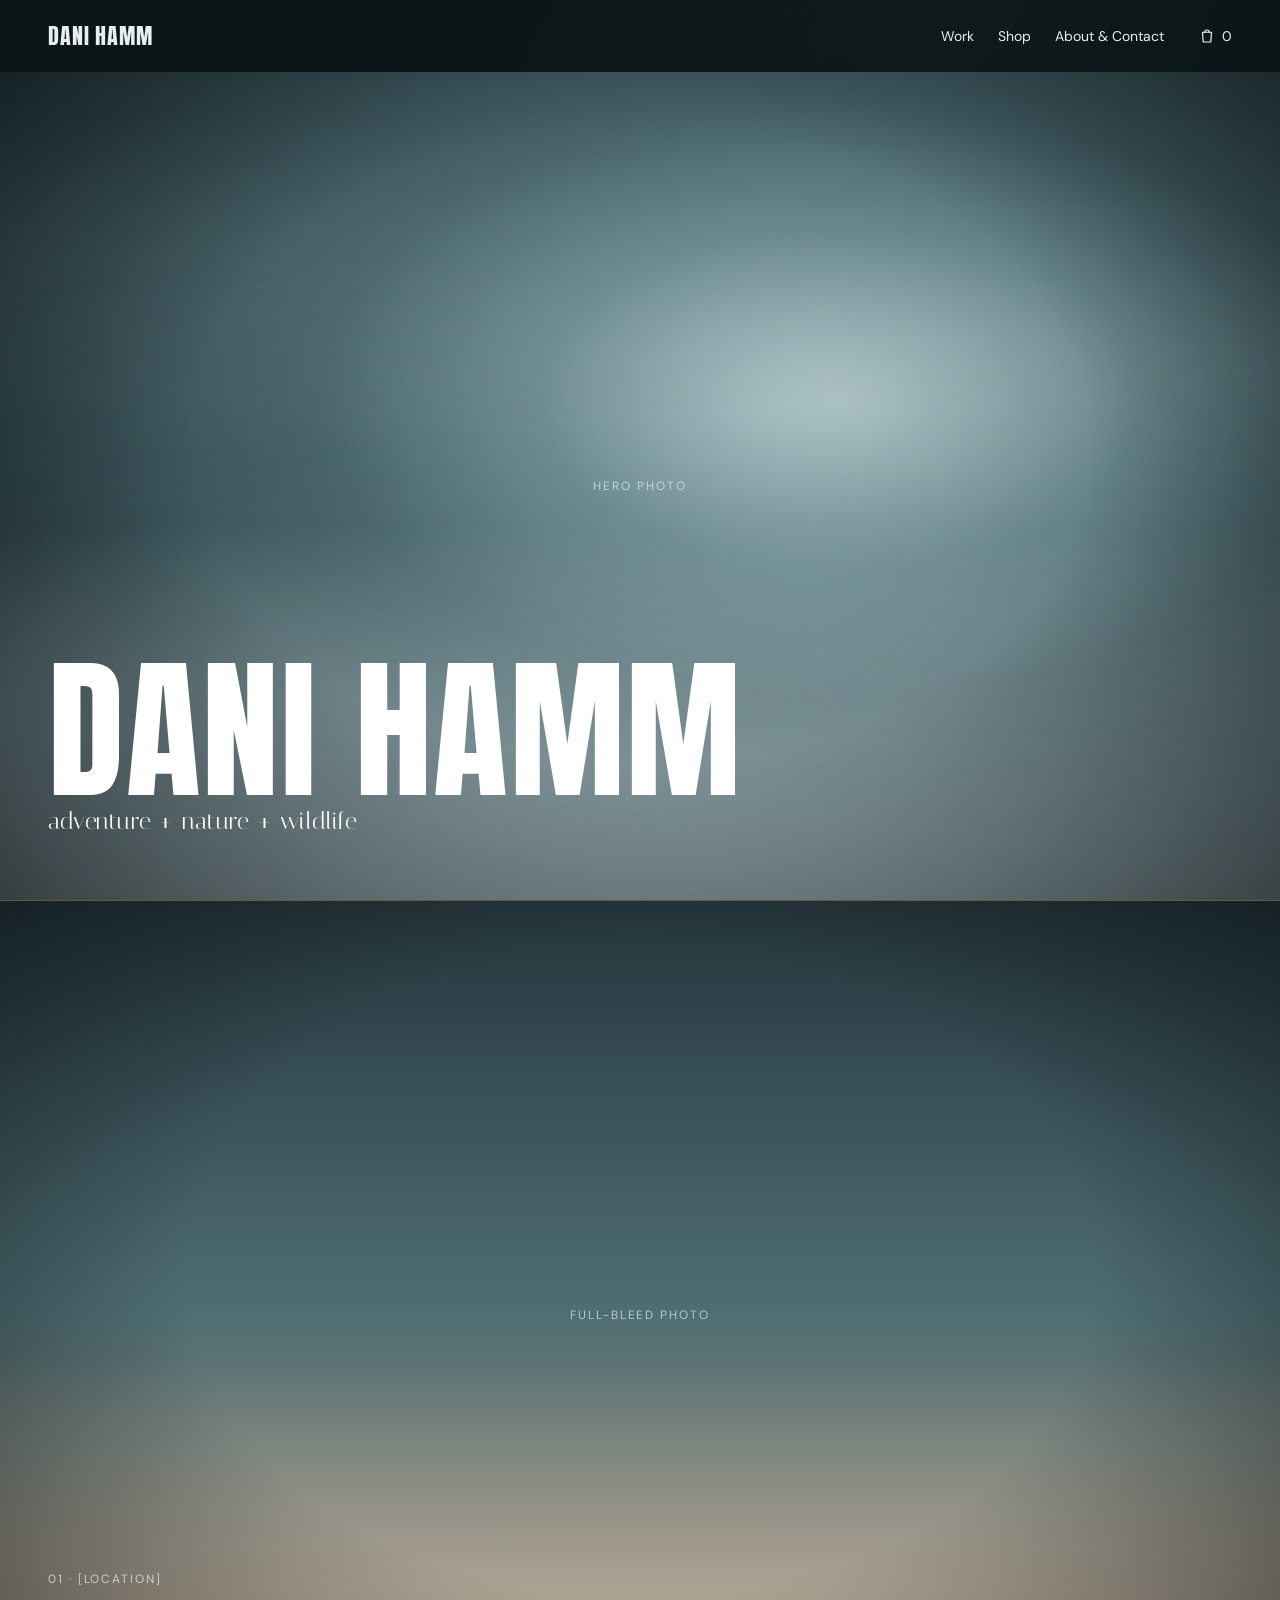
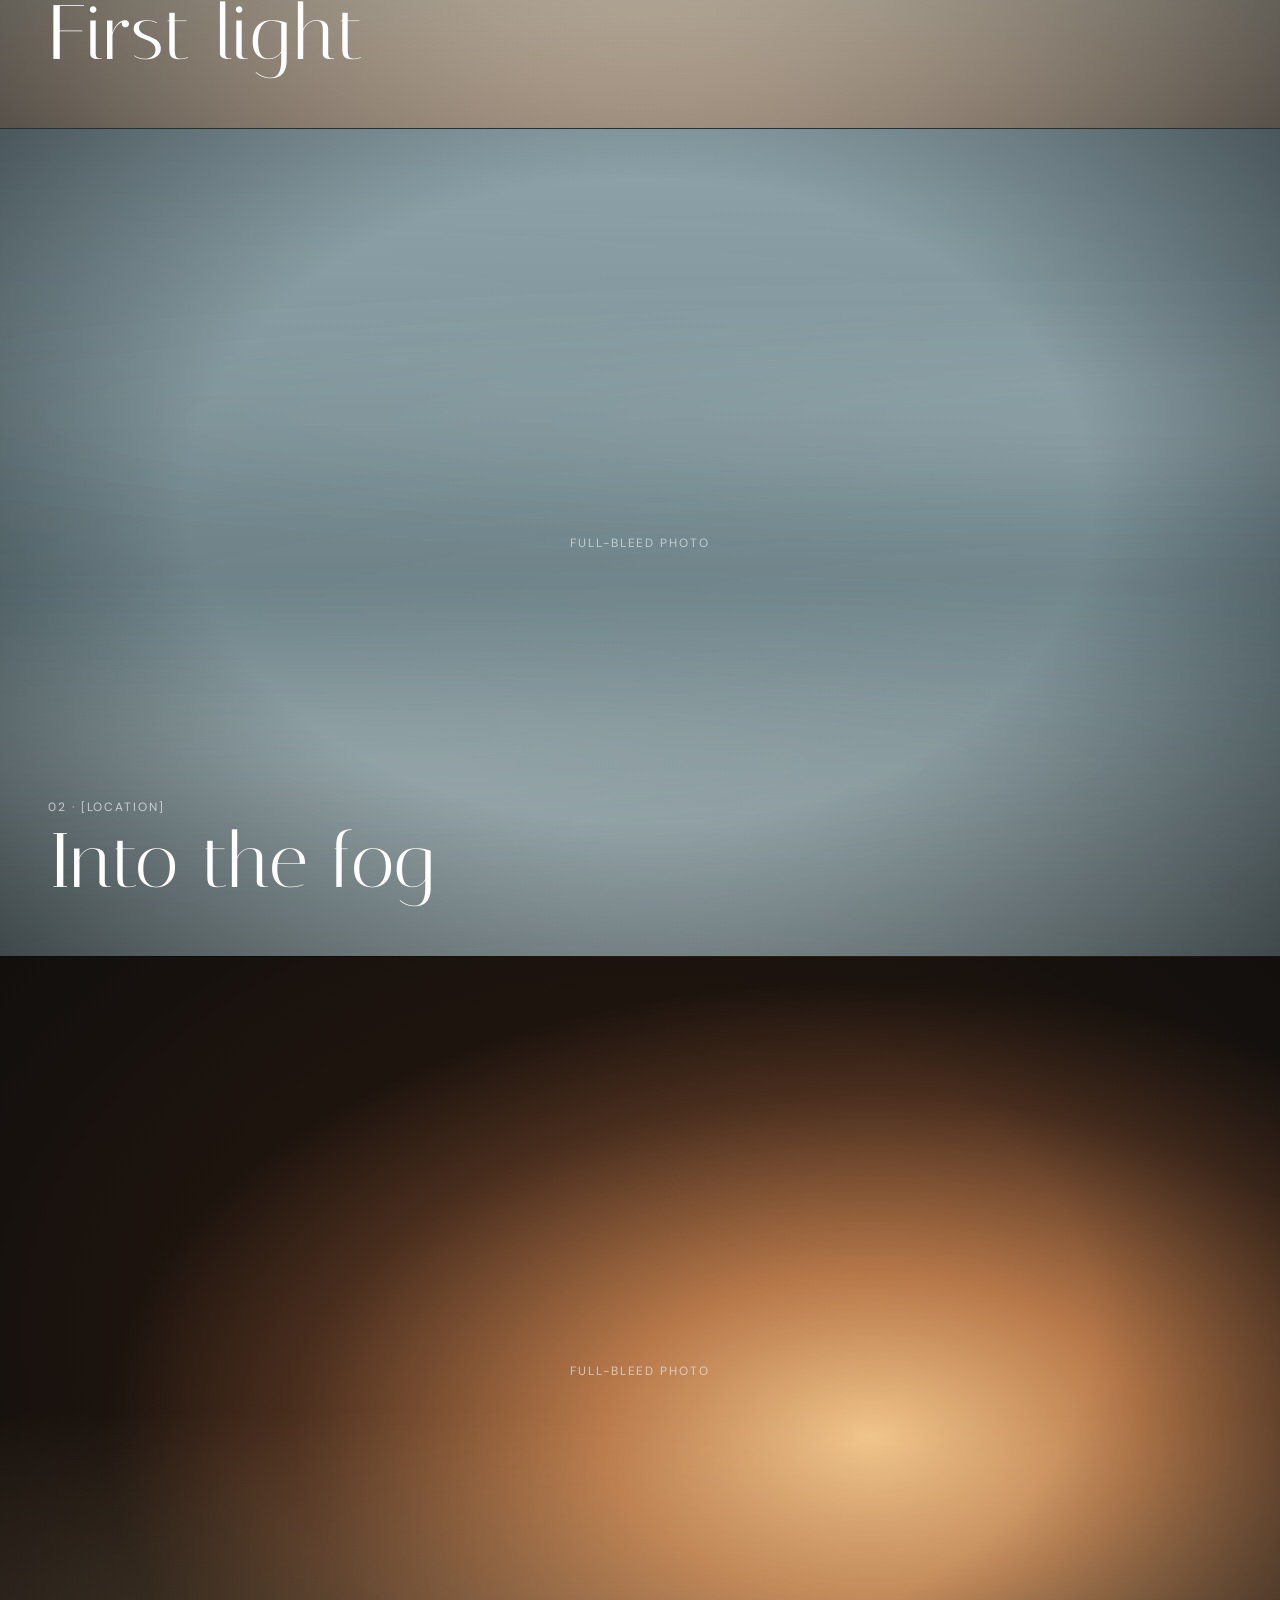
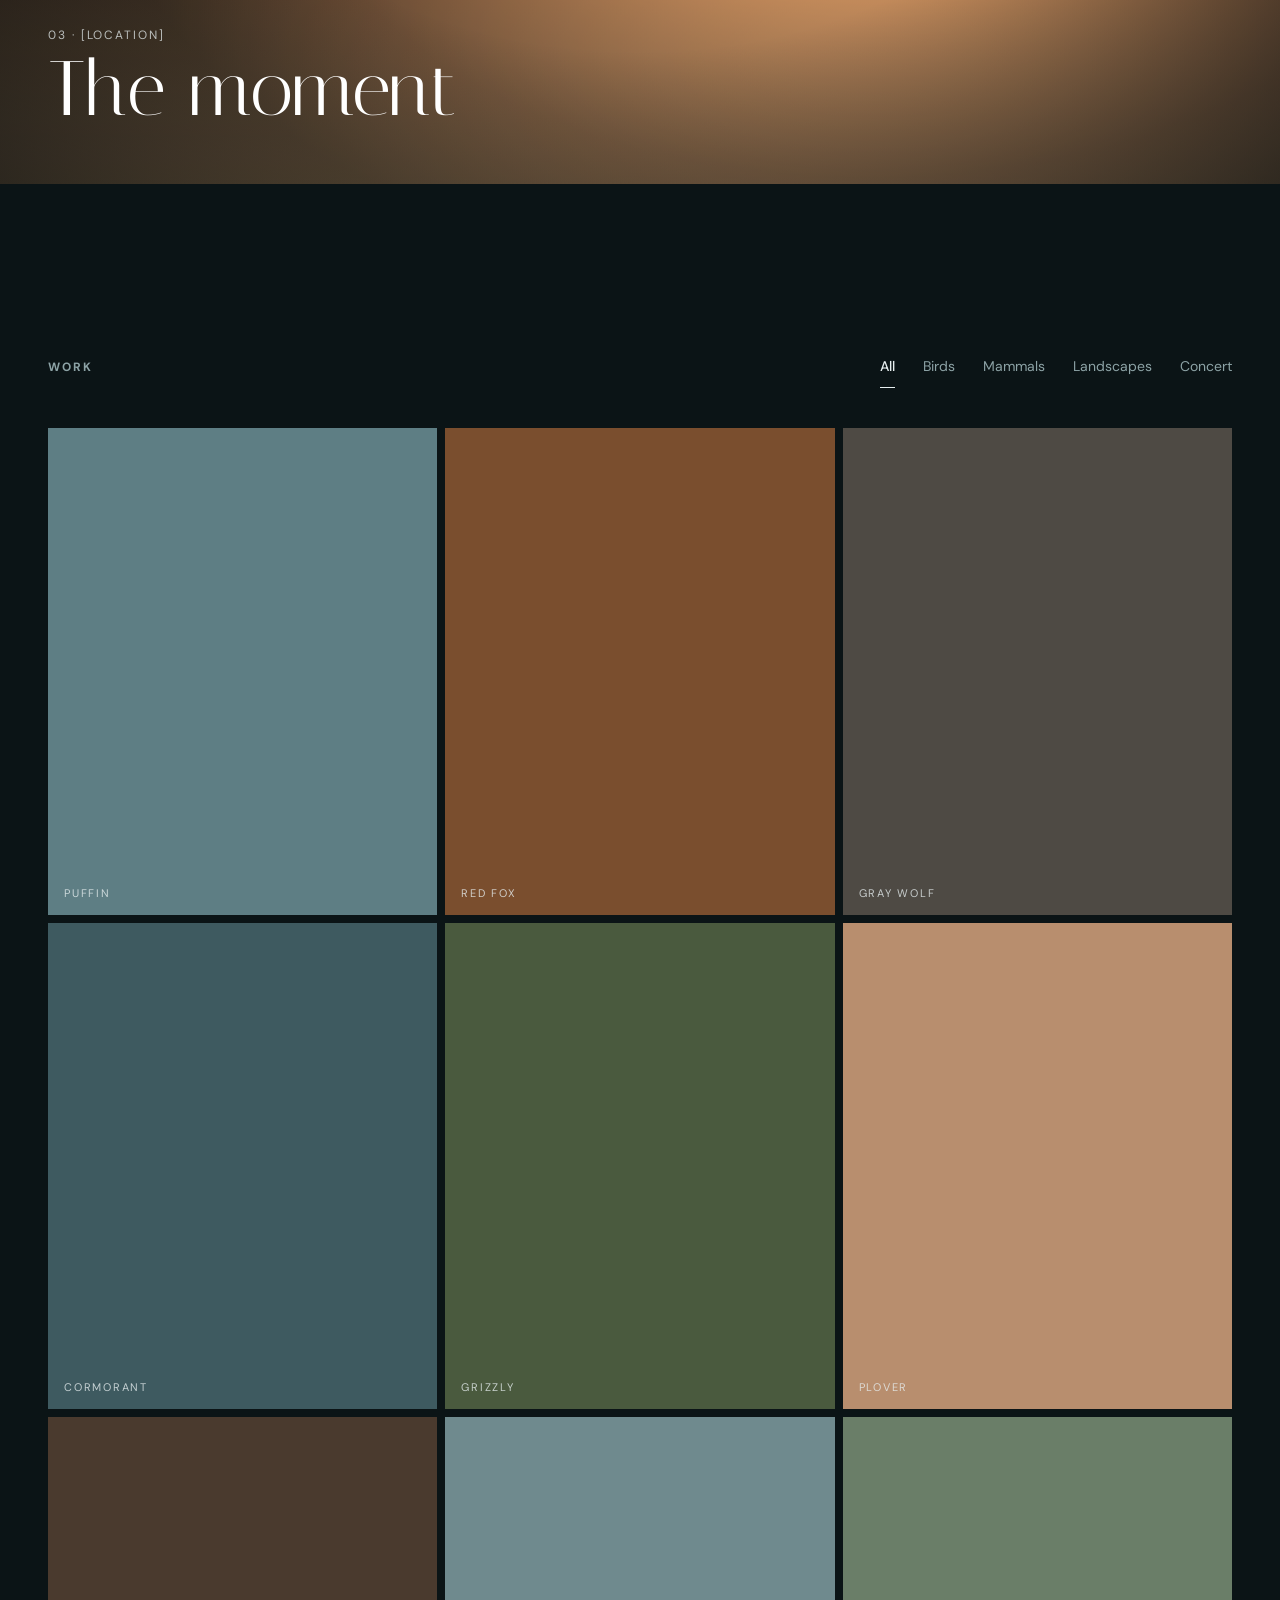
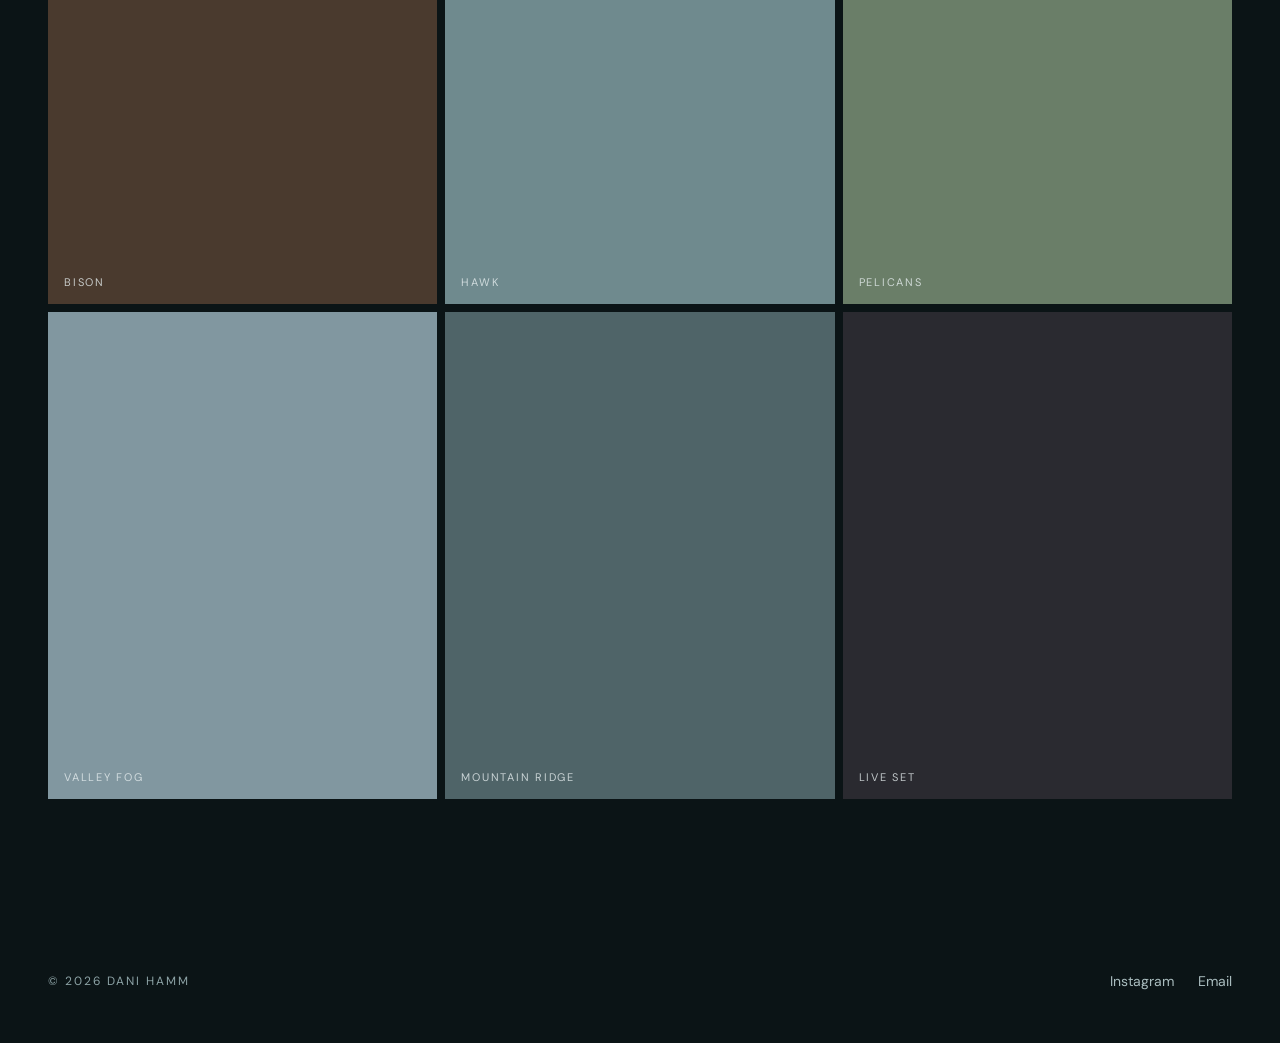
==== index.html @ f3909d4a "Add Dani Hamm portfolio site (spec concept) Minimal, cinematic portfolio and shop: home with scroll-" ====
<!doctype html>
<html lang="en">
<head>
<meta charset="utf-8">
<meta name="viewport" content="width=device-width, initial-scale=1">
<title>Dani Hamm — Wildlife Photography</title>
<meta name="description" content="Dani Hamm — wildlife photography and videography. Adventure + nature + wildlife from the wild west.">
<link rel="preconnect" href="https://fonts.googleapis.com">
<link rel="preconnect" href="https://fonts.gstatic.com" crossorigin>
<link href="https://fonts.googleapis.com/css2?family=Anton&family=Italiana&family=DM+Sans:opsz,wght@9..40,400;9..40,500;9..40,600&display=swap" rel="stylesheet">
<link rel="stylesheet" href="css/style.css">
</head>
<body>
<div class="atmo" aria-hidden="true"><div class="atmo-b" style="position: absolute; inset: 0"><div class="beam beam-1"></div><div class="beam beam-2"></div><div class="beam beam-3"></div></div><div class="fog fog-a atmo-p1"></div><div class="fog fog-b atmo-p2"></div></div>
<svg class="grain" aria-hidden="true"><filter id="grainf"><feTurbulence type="fractalNoise" baseFrequency="0.9" numOctaves="2" stitchTiles="stitch"></feTurbulence></filter><rect width="100%" height="100%" filter="url(#grainf)"></rect></svg>
<div class="site">
<div class="root" style="color: #E6EEEF; font-family: 'DM Sans', system-ui, sans-serif; font-size: 16px; line-height: 1.6">
<header style="position: sticky; top: 0; z-index: 20; background: rgba(11,20,22,0.9); backdrop-filter: blur(10px)">
<nav aria-label="Main" class="wrap nav">
<a href="index.html" style="font-family: Anton, Impact, sans-serif; font-size: 22px; line-height: 1; letter-spacing: 0.04em; text-transform: uppercase; white-space: nowrap">Dani Hamm</a>
<div class="nav-links">
<a href="index.html" class="nl nl-on" aria-current="page" style="line-height: 44px">Work</a>
<a href="shop.html" class="nl" style="line-height: 44px">Shop</a>
<a href="about.html" class="nl" style="line-height: 44px">About &amp; Contact</a>
<a href="shop.html" data-cart-link aria-label="Cart" style="display: inline-flex; align-items: center; gap: 6px; line-height: 44px; min-width: 44px; justify-content: flex-end">
<svg aria-hidden="true" width="18" height="18" viewBox="0 0 24 24" fill="none" stroke="currentColor" stroke-width="1.6" stroke-linecap="round" stroke-linejoin="round"><path d="M6 7h12l-1 13H7L6 7z"></path><path d="M9 7a3 3 0 0 1 6 0"></path></svg>
<span data-cart-count>0</span>
</a>
<button type="button" class="nav-toggle" aria-label="Menu" aria-expanded="false" aria-controls="mobile-menu" style="align-items: center; justify-content: center; width: 44px; height: 44px; margin-right: -10px; background: none; border: none; color: #E6EEEF; cursor: pointer">
<svg aria-hidden="true" width="22" height="22" viewBox="0 0 24 24" fill="none" stroke="currentColor" stroke-width="1.6" stroke-linecap="round"><line x1="4" y1="9" x2="20" y2="9"></line><line x1="4" y1="15" x2="20" y2="15"></line></svg>
</button>
</div>
</nav>
<div id="mobile-menu" class="wrap mobile-menu" hidden>
<a href="index.html" style="line-height: 52px; font-size: 18px">Work</a>
<a href="shop.html" style="line-height: 52px; font-size: 18px">Shop</a>
<a href="about.html" style="line-height: 52px; font-size: 18px">About &amp; Contact</a>
</div>
</header>
<main class="lift">
<div class="scenes">
<section class="hero" style="background: radial-gradient(ellipse at 60% 40%, #6F8E94 0%, #3F5A60 45%, #1A2A2E 100%)">
<div class="glow" aria-hidden="true"></div>
<div class="fog fog-a" aria-hidden="true"></div>
<div class="fog fog-b" aria-hidden="true"></div>
<div class="fog fog-c" aria-hidden="true"></div>
<div class="vignette" aria-hidden="true"></div>
<div style="position: absolute; inset: 0; display: flex; align-items: center; justify-content: center">
<span class="label" style="color: rgba(230,238,239,0.7)">Hero photo</span><!-- <img class="cover" src="images/hero.jpg" alt=""> -->
</div>
<div class="wrap hero-inner">
<h1 style="margin: 0; font-family: Anton, Impact, sans-serif; font-weight: 400; font-size: clamp(64px, 12cqi, 168px); line-height: 0.85; letter-spacing: 0.01em; text-transform: uppercase; color: #FFFFFF">Dani Hamm</h1>
<p style="margin: 0; font-family: Italiana, serif; letter-spacing: 0.01em; font-size: 24px; line-height: 1.2; color: #FFFFFF">adventure + nature + wildlife</p>
</div>
<div class="hero-shade" aria-hidden="true"></div>
</section>

<section class="scene s1" style="background: linear-gradient(180deg, #24363C 0%, #4F6E74 50%, #B8916E 100%)">
<div class="scene-light" style="position: absolute; inset: 0">
<div class="fog fog-c"></div>
</div>
<div class="vignette"></div>
<div style="position: absolute; inset: 0; display: flex; align-items: center; justify-content: center; z-index: 2">
<span class="label" style="color: rgba(230,238,239,0.7)">Full-bleed photo</span><!-- <img class="cover" src="images/scene.jpg" alt=""> -->
</div>
<div class="wrap scene-cap">
<p class="label" style="color: rgba(230,238,239,0.75); margin-bottom: 8px">01 · [Location]</p>
<h2 style="margin: 0; font-family: Italiana, serif; letter-spacing: 0.01em; font-weight: 400; font-size: clamp(40px, 6cqi, 80px); line-height: 1; color: #FFFFFF">First light</h2>
</div>
</section>
<section class="scene" style="background: linear-gradient(180deg, #8EA3AA 0%, #6A8086 55%, #3F5257 100%)">
<div class="scene-light" style="position: absolute; inset: 0">
<div class="fog fog-a"></div>
<div class="fog fog-b"></div>
<div class="fog fog-c"></div>
<div class="fog fog-a" style="animation-duration: 60s"></div>
</div>
<div class="vignette"></div>
<div style="position: absolute; inset: 0; display: flex; align-items: center; justify-content: center; z-index: 2">
<span class="label" style="color: rgba(230,238,239,0.7)">Full-bleed photo</span><!-- <img class="cover" src="images/scene.jpg" alt=""> -->
</div>
<div class="wrap scene-cap">
<p class="label" style="color: rgba(230,238,239,0.75); margin-bottom: 8px">02 · [Location]</p>
<h2 style="margin: 0; font-family: Italiana, serif; letter-spacing: 0.01em; font-weight: 400; font-size: clamp(40px, 6cqi, 80px); line-height: 1; color: #FFFFFF">Into the fog</h2>
</div>
</section>
<section class="scene" style="background: radial-gradient(ellipse 60% 55% at 68% 58%, #F0C48A 0%, #B8794A 35%, #4A2E1E 75%, #1E140E 100%)">
<div class="scene-light" style="position: absolute; inset: 0">
<div class="fog fog-c" style="background: linear-gradient(to top, rgba(240,196,138,0.35), rgba(240,196,138,0))"></div>
</div>
<div class="vignette"></div>
<div style="position: absolute; inset: 0; display: flex; align-items: center; justify-content: center; z-index: 2">
<span class="label" style="color: rgba(230,238,239,0.7)">Full-bleed photo</span><!-- <img class="cover" src="images/scene.jpg" alt=""> -->
</div>
<div class="wrap scene-cap">
<p class="label" style="color: rgba(230,238,239,0.75); margin-bottom: 8px">03 · [Location]</p>
<h2 style="margin: 0; font-family: Italiana, serif; letter-spacing: 0.01em; font-weight: 400; font-size: clamp(40px, 6cqi, 80px); line-height: 1; color: #FFFFFF">The moment</h2>
</div>
</section>
</div>

<section id="work" class="sec bsec">
<div class="wrap">
<div class="head">
<h2 class="label">Work</h2>
<div role="group" aria-label="Filter work" class="filters" id="port-filters"></div>
</div>
<div class="port-grid" id="port-grid"></div>
</div>
</section>
</main>
<footer class="wrap foot">
<p class="label">© 2026 Dani Hamm</p>
<div style="display: flex; flex-wrap: wrap; gap: 24px; font-size: 14px">
<a href="https://www.instagram.com/danigoinhamm/" style="color: #A9BCBE; line-height: 44px">Instagram</a>
<a href="mailto:danihamm.photo@gmail.com" style="color: #A9BCBE; line-height: 44px">Email</a>
</div>
</footer>
</div>
</div>
<script src="js/data.js"></script>
<script src="js/main.js"></script>
</body>
</html>
---- css/style.css ----
/* Dani Hamm — site styles */
body{margin:0;background:#0B1416}
a{color:#E6EEEF;text-decoration:none}a:hover{color:#E3B172}
*,*::before,*::after{box-sizing:border-box}
.site{container-type:inline-size;container-name:site}
.root{--gutter:48px;--sec:160px;--gap:24px;--tile:8px}
.wrap{width:100%;max-width:1344px;margin:0 auto;padding-left:var(--gutter);padding-right:var(--gutter)}
.sec{padding-top:var(--sec);padding-bottom:0}
.label{margin:0;font-size:12px;line-height:16px;letter-spacing:0.16em;text-transform:uppercase;color:#8DA3A6}
.nav{display:flex;align-items:center;justify-content:space-between;gap:var(--gap);height:72px}
.hero{position:relative;height:800px;overflow:hidden}
.glow{position:absolute;inset:-15%;background:radial-gradient(ellipse 45% 40% at 62% 42%, rgba(214,232,234,0.55) 0%, rgba(150,186,192,0.22) 40%, rgba(150,186,192,0) 70%);animation:glow 14s ease-in-out infinite;will-change:opacity,transform;pointer-events:none}
@keyframes glow{0%,100%{opacity:0.35;transform:scale(1)}50%{opacity:0.9;transform:scale(1.08)}}
@media (prefers-reduced-motion: reduce){.glow{animation:none;opacity:0.6}}
.hero-inner{position:relative;height:100%;display:flex;flex-direction:column;justify-content:flex-end;gap:12px;padding-bottom:64px}
.head{display:flex;flex-wrap:wrap;justify-content:space-between;align-items:baseline;gap:16px var(--gap);margin-bottom:40px}
.filters{display:flex;flex-wrap:wrap;gap:0 28px}
.port-grid{display:grid;grid-template-columns:repeat(3,minmax(0,1fr));gap:var(--tile)}
.split{display:grid;grid-template-columns:repeat(12,minmax(0,1fr));column-gap:var(--gap);row-gap:40px;align-items:end}
.c-left{grid-column:1 / span 5}
.c-right{grid-column:7 / span 6}
.nav-links{display:flex;align-items:center;gap:24px;font-size:14px}
.nav-toggle{display:none}
.shop-grid{display:grid;grid-template-columns:repeat(4,minmax(0,1fr));gap:48px var(--gap)}
.form{display:grid;grid-template-columns:repeat(2,minmax(0,1fr));gap:32px var(--gap)}
.full{grid-column:1 / -1}
.field{width:100%;height:48px;padding:0;background:transparent;border:none;border-bottom:1px solid #34494F;border-radius:0;color:#E6EEEF;font:16px 'DM Sans',sans-serif;outline-offset:4px}
.field:focus{border-bottom-color:#E6EEEF}
.foot{display:flex;flex-wrap:wrap;justify-content:space-between;align-items:center;gap:12px var(--gap);padding-top:var(--sec);padding-bottom:40px}
@container site (max-width: 1100px){
.root{--gutter:32px;--sec:120px;--gap:20px}
.shop-grid{grid-template-columns:repeat(3,minmax(0,1fr))}
.hero{height:700px}
}
@container site (max-width: 820px){
.c-left,.c-right{grid-column:1 / -1}
.about-photo{max-width:480px}
}
@container site (max-width: 640px){
.root{--gutter:20px;--sec:88px;--gap:16px;--tile:4px}
.nav{height:64px}
.hero{height:600px}
.hero-inner{padding-bottom:40px}
.filters{flex-wrap:nowrap;overflow-x:auto;gap:0 22px;width:calc(100% + var(--gutter) * 2);margin-left:calc(var(--gutter) * -1);padding-left:var(--gutter);padding-right:var(--gutter)}
.port-grid{grid-template-columns:repeat(2,minmax(0,1fr))}
.shop-grid{grid-template-columns:repeat(2,minmax(0,1fr));gap:32px var(--gap)}
.nav-links .nl{display:none}
.nav-toggle{display:inline-flex}
.form{grid-template-columns:minmax(0,1fr)}
}
.root{position:relative}
.fog{position:absolute;pointer-events:none;mix-blend-mode:screen}
.fog-a{inset:-25% -50%;filter:blur(36px);background:radial-gradient(ellipse 75% 14% at 35% 68%,rgba(220,232,234,0.16),rgba(220,232,234,0) 100%),radial-gradient(ellipse 60% 10% at 70% 40%,rgba(220,232,234,0.10),rgba(220,232,234,0) 100%),radial-gradient(ellipse 90% 18% at 50% 92%,rgba(220,232,234,0.14),rgba(220,232,234,0) 100%);animation:drift 90s linear infinite alternate}
.fog-b{inset:-25% -50%;filter:blur(48px);background:radial-gradient(ellipse 85% 12% at 60% 80%,rgba(205,222,226,0.14),rgba(205,222,226,0) 100%),radial-gradient(ellipse 70% 9% at 25% 30%,rgba(205,222,226,0.08),rgba(205,222,226,0) 100%),radial-gradient(ellipse 65% 11% at 80% 55%,rgba(205,222,226,0.09),rgba(205,222,226,0) 100%);animation:drift 60s linear infinite alternate-reverse}
.fog-c{left:0;right:0;bottom:0;height:45%;background:linear-gradient(to top,rgba(210,226,228,0.42),rgba(210,226,228,0));animation:breathe 18s ease-in-out infinite}
.shaft{position:absolute;inset:-20%;pointer-events:none;mix-blend-mode:screen;filter:blur(18px);background:linear-gradient(115deg,rgba(255,228,186,0) 38%,rgba(255,228,186,0.20) 44%,rgba(255,228,186,0) 50%,rgba(255,228,186,0) 56%,rgba(255,228,186,0.12) 60%,rgba(255,228,186,0) 66%);animation:shaft 16s ease-in-out infinite}
.beams{position:absolute;inset:0;overflow:hidden;pointer-events:none;z-index:0}
.beam{position:absolute;top:-30%;width:38%;height:160%;right:-6%;filter:blur(40px);transform-origin:50% 0;mix-blend-mode:screen}
.beam-1{background:linear-gradient(90deg,rgba(255,224,180,0) 0%,rgba(255,224,180,0.10) 50%,rgba(255,224,180,0) 100%);transform:rotate(28deg);animation:sway1 26s ease-in-out infinite}
.beam-2{width:22%;right:18%;background:linear-gradient(90deg,rgba(190,220,226,0) 0%,rgba(190,220,226,0.08) 50%,rgba(190,220,226,0) 100%);transform:rotate(32deg);animation:sway2 34s ease-in-out infinite}
.beam-3{width:14%;right:34%;background:linear-gradient(90deg,rgba(255,224,180,0) 0%,rgba(255,224,180,0.07) 50%,rgba(255,224,180,0) 100%);transform:rotate(25deg);animation:sway1 40s ease-in-out infinite reverse}
@keyframes sway1{0%,100%{transform:rotate(28deg);opacity:0.6}50%{transform:rotate(23deg);opacity:1}}
@keyframes sway2{0%,100%{transform:rotate(32deg);opacity:0.5}50%{transform:rotate(36deg);opacity:1}}
.bsec{position:relative}
.bsec > .wrap,.bsec > .lift-in{position:relative;z-index:1}
.vignette{position:absolute;inset:0;pointer-events:none;background:radial-gradient(ellipse at 50% 45%,rgba(0,0,0,0) 50%,rgba(5,10,12,0.6) 100%)}
.grain{position:fixed;inset:0;width:100%;height:100%;pointer-events:none;z-index:40;opacity:0.09;mix-blend-mode:overlay}
@keyframes drift{from{transform:translateX(-7%)}to{transform:translateX(7%)}}
@keyframes breathe{0%,100%{opacity:0.55}50%{opacity:1}}
@keyframes shaft{0%,100%{opacity:0.45}50%{opacity:1}}
.scenes{position:relative}
.hero{position:sticky;top:72px;height:var(--stage)}
.hero-shade{position:absolute;inset:0;background:#05090A;opacity:0;pointer-events:none;z-index:2}
.scene{position:sticky;top:72px;height:var(--stage);overflow:hidden;border-top:1px solid rgba(0,0,0,0.4)}
.scene-cap{position:absolute;left:0;right:0;bottom:0;z-index:4;padding-bottom:56px}
.lift{position:relative;z-index:1}
.root{--stage:min(calc(100svh - 72px),900px)}
.atmo{position:fixed;inset:0;z-index:0;pointer-events:none;overflow:hidden;background:radial-gradient(ellipse 80% 55% at 72% 0%,rgba(111,142,148,0.24),rgba(11,20,22,0) 70%),#0B1416}
.atmo .fog{opacity:0.7}
.site{position:relative;z-index:1}
@media (prefers-reduced-motion: no-preference){
@supports (animation-timeline: view()){
.scenes{timeline-scope:--s1}
.s1{view-timeline-name:--s1}
.hero-shade{animation:shade linear both;animation-timeline:--s1;animation-range:entry 0% entry 100%}
.atmo-p1{animation:drift 80s linear infinite alternate,par1 linear both;animation-timeline:auto,scroll(root)}
.atmo-p2{animation:drift 50s linear infinite alternate-reverse,par2 linear both;animation-timeline:auto,scroll(root)}
.atmo-b{animation:par3 linear both;animation-timeline:scroll(root)}
.hero-inner{animation:heroOut linear both;animation-timeline:--s1;animation-range:entry 25% entry 90%}
.scene-cap{animation:capIn linear both;animation-timeline:view();animation-range:entry 20% cover 45%}
.scene-light{animation:dawn linear both;animation-timeline:view();animation-range:entry 0% entry 100%}
.tile{will-change:filter,opacity;animation:pull cubic-bezier(0.25,0.6,0.3,1) both;animation-timeline:view();animation-range:entry 0% cover 45%}
}
}
@keyframes heroOut{to{opacity:0;transform:translate3d(0,-48px,0)}}
@keyframes capIn{from{opacity:0;transform:translate3d(0,24px,0)}}
@keyframes dawn{from{opacity:0.5}}
@keyframes shade{to{opacity:0.65}}
@keyframes par1{to{translate:0 -18%}}
@keyframes par2{to{translate:0 -32%}}
@keyframes par3{to{translate:-6% 8%}}
@keyframes pull{from{filter:blur(6px);opacity:0.4}}
@media (prefers-reduced-motion: reduce){.fog,.beam,.glow{animation:none}}

@container site (max-width: 640px){.root{--stage:min(calc(100svh - 64px),760px)}.hero,.scene{top:64px}.scene-cap{padding-bottom:36px}}
.pdp{display:grid;grid-template-columns:repeat(12,minmax(0,1fr));column-gap:var(--gap);row-gap:40px;align-items:start}
.pdp-media{grid-column:1 / span 7;position:sticky;top:104px}
.pdp-info{grid-column:9 / span 4;display:flex;flex-direction:column;gap:32px;min-width:0}
.opt{display:flex;flex-direction:column;gap:12px;border:none;margin:0;padding:0;min-width:0}
.thumbs{display:grid;grid-template-columns:repeat(4,minmax(0,1fr));gap:8px}
.chips{display:flex;flex-wrap:wrap;gap:8px}
@container site (max-width: 1100px){.pdp-media{grid-column:1 / span 6}.pdp-info{grid-column:7 / span 6}}
@container site (max-width: 820px){.pdp-media,.pdp-info{grid-column:1 / -1}.pdp-media{position:relative;top:0}.thumbs{grid-template-columns:repeat(6,minmax(0,1fr))}}
@container site (max-width: 640px){.thumbs{grid-template-columns:repeat(4,minmax(0,1fr))}}

/* photos: drop an <img class="cover"> into any placeholder */
.cover{position:absolute;inset:0;width:100%;height:100%;object-fit:cover;display:block}
.tile img,.ph img{position:absolute;inset:0;width:100%;height:100%;object-fit:cover}
.ph{position:relative;overflow:hidden}
.ph-label{position:absolute;left:16px;bottom:14px;font-size:11px;color:rgba(230,238,239,0.8)}
.mobile-menu{display:flex;flex-direction:column;padding-bottom:16px}
.mobile-menu[hidden]{display:none}
.visually-hidden{position:absolute;width:1px;height:1px;overflow:hidden;clip:rect(0 0 0 0);white-space:nowrap}

/* ---------- components ---------- */
.filter{flex-shrink:0;height:44px;padding:0;background:none;border:none;border-bottom:1px solid transparent;color:#8DA3A6;font:400 14px 'DM Sans',sans-serif;cursor:pointer;white-space:nowrap}
.filter.is-on{color:#E6EEEF;font-weight:500;border-bottom-color:#E6EEEF}
.card{display:flex;flex-direction:column;gap:16px;min-width:0;color:#E6EEEF}
.card:hover{color:#E6EEEF}
.card-row{display:flex;justify-content:space-between;align-items:baseline;gap:12px}
.card-name{margin:0;font-size:15px;font-weight:500;line-height:1.4}
.card-price{font-size:14px;color:#A9BCBE;white-space:nowrap}
.card-blurb{margin:-8px 0 0;font-size:13px;color:#8DA3A6}
.card-cta{align-self:flex-start;font-size:14px;font-weight:500;line-height:30px;border-bottom:1px solid #E6EEEF}
.card:hover .card-cta{color:#E3B172;border-bottom-color:#E3B172}
.thumb{aspect-ratio:4/5;min-height:44px;padding:0;border:none;opacity:0.7;cursor:pointer}
.thumb.is-on{opacity:1;box-shadow:0 0 0 2px #0B1416,0 0 0 3px #E6EEEF}
.chip{height:44px;min-width:56px;padding:0 16px;border-radius:999px;border:1px solid #34494F;background:transparent;color:#C9D6D8;font:400 14px 'DM Sans',sans-serif;cursor:pointer;white-space:nowrap}
.chip.is-on{border-color:#E6EEEF;background:#E6EEEF;color:#0B1416;font-weight:500}
.swatch{width:44px;height:44px;padding:0;border-radius:50%;border:1px solid transparent;background:none;display:inline-flex;align-items:center;justify-content:center;cursor:pointer}
.swatch span{width:32px;height:32px;border-radius:50%;box-shadow:inset 0 0 0 1px rgba(255,255,255,0.15)}
.swatch.is-on{border-color:#E6EEEF}
.qty{display:inline-flex;align-items:center;border:1px solid #34494F;border-radius:999px;height:48px}
.qty button{width:44px;height:46px;background:none;border:none;color:#E6EEEF;font:18px 'DM Sans',sans-serif;cursor:pointer}
.btn-solid{height:48px;padding:0 28px;border:none;border-radius:999px;background:#E6EEEF;color:#0B1416;font:500 15px 'DM Sans',sans-serif;cursor:pointer}
.stage-art{position:relative;aspect-ratio:4/5;overflow:hidden;transition:background-color .6s ease}
.opt[hidden]{display:none}
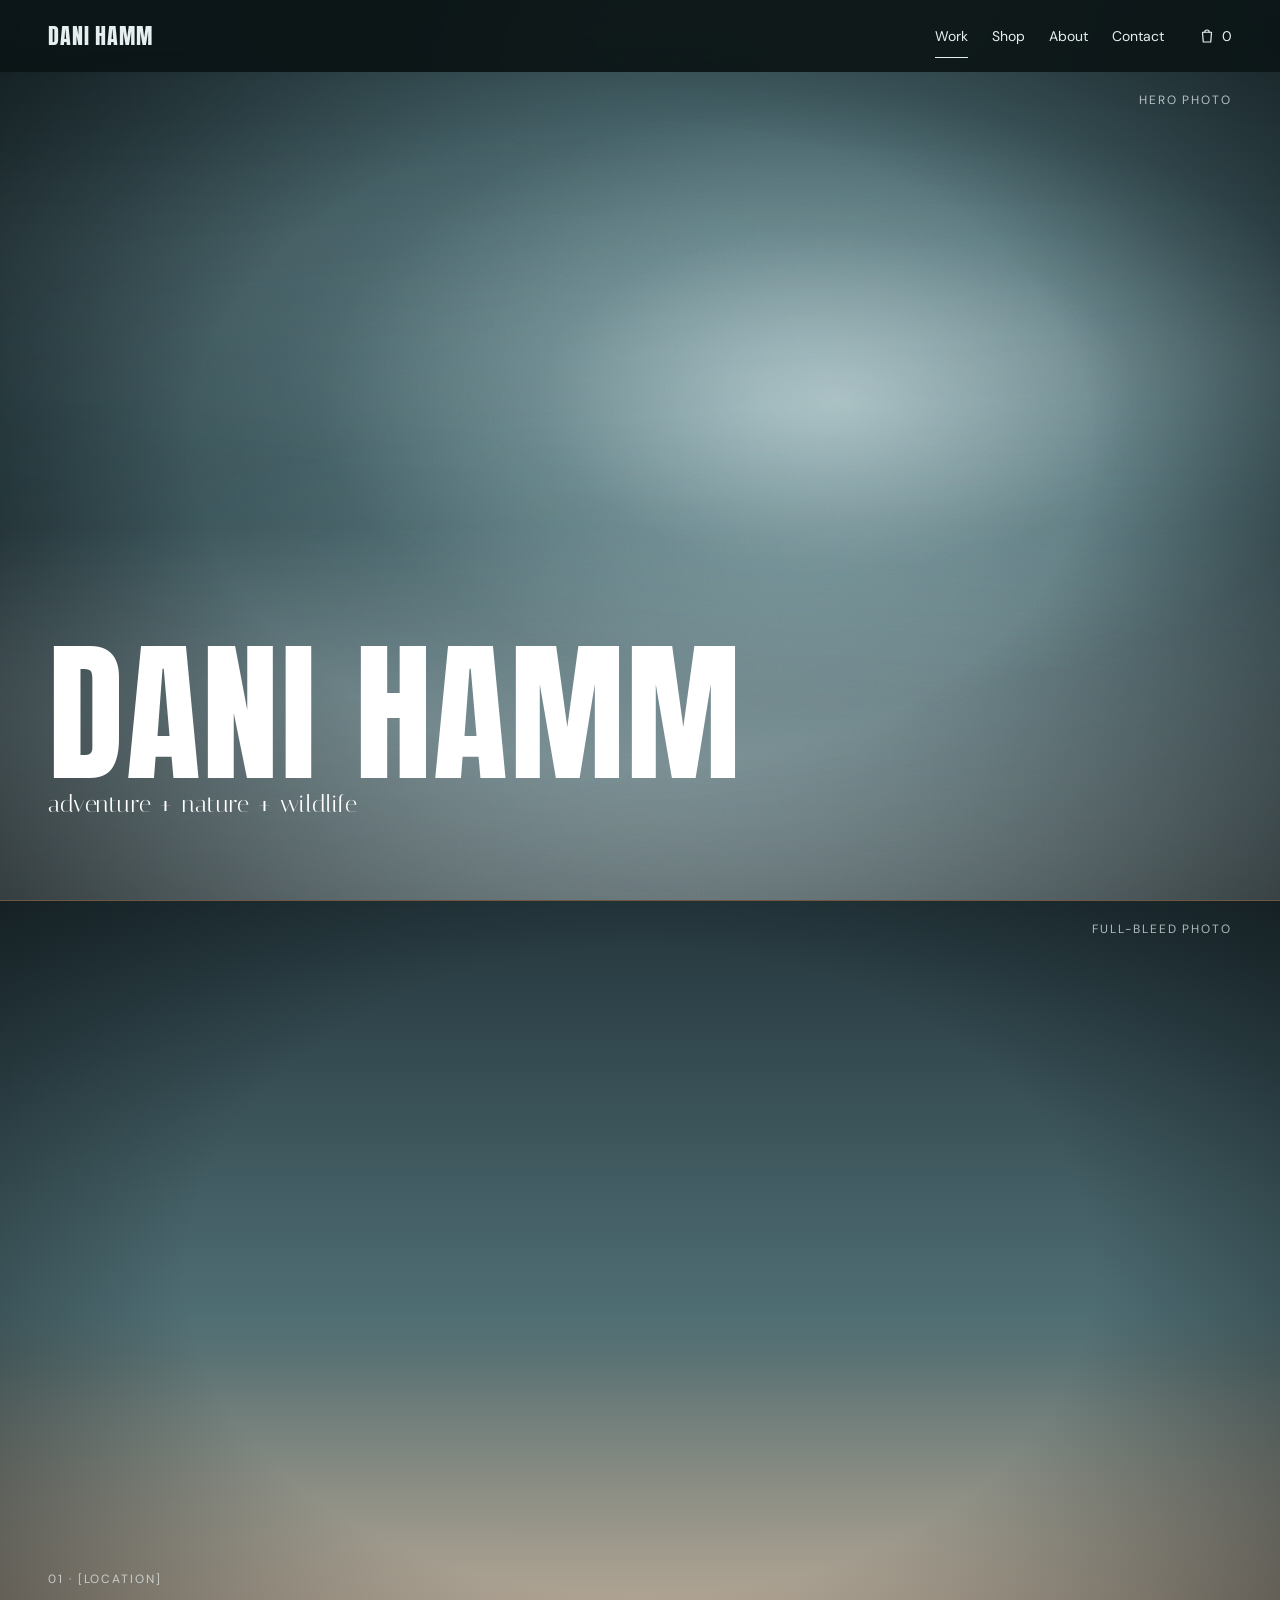
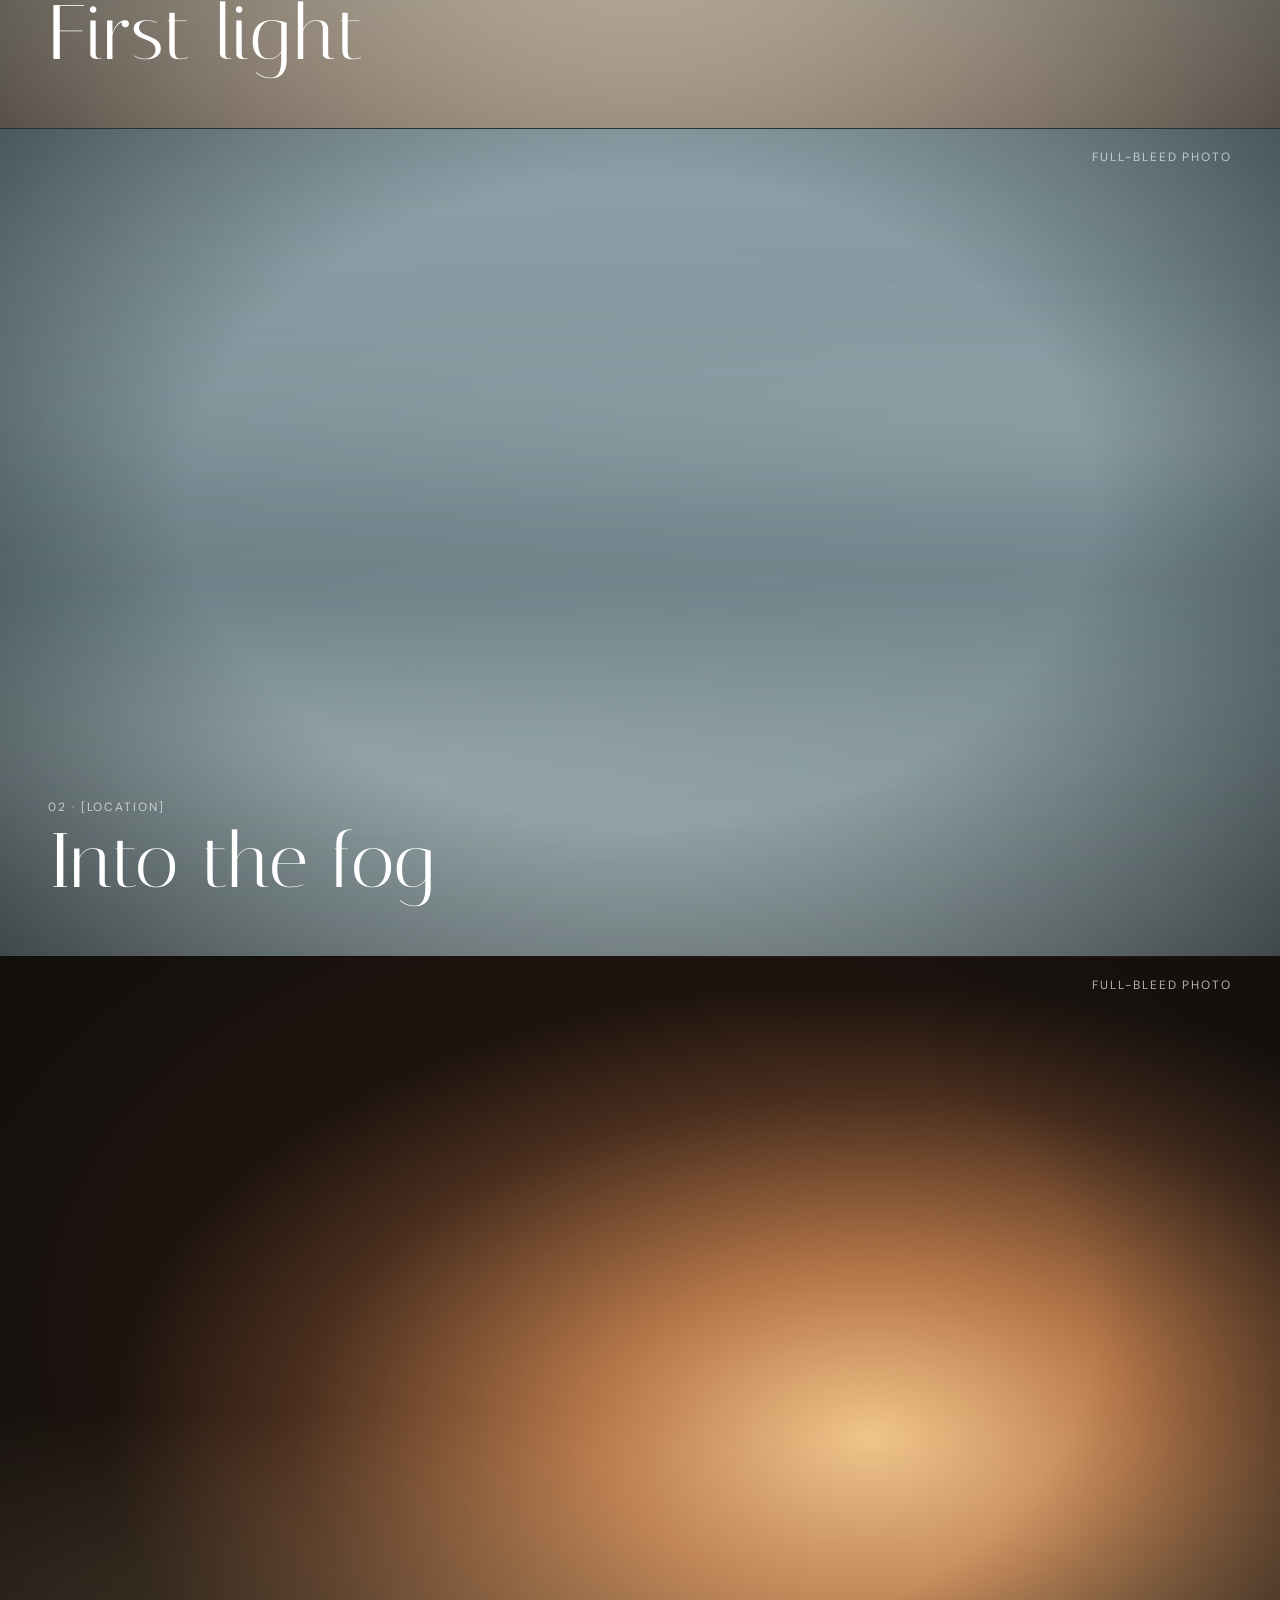
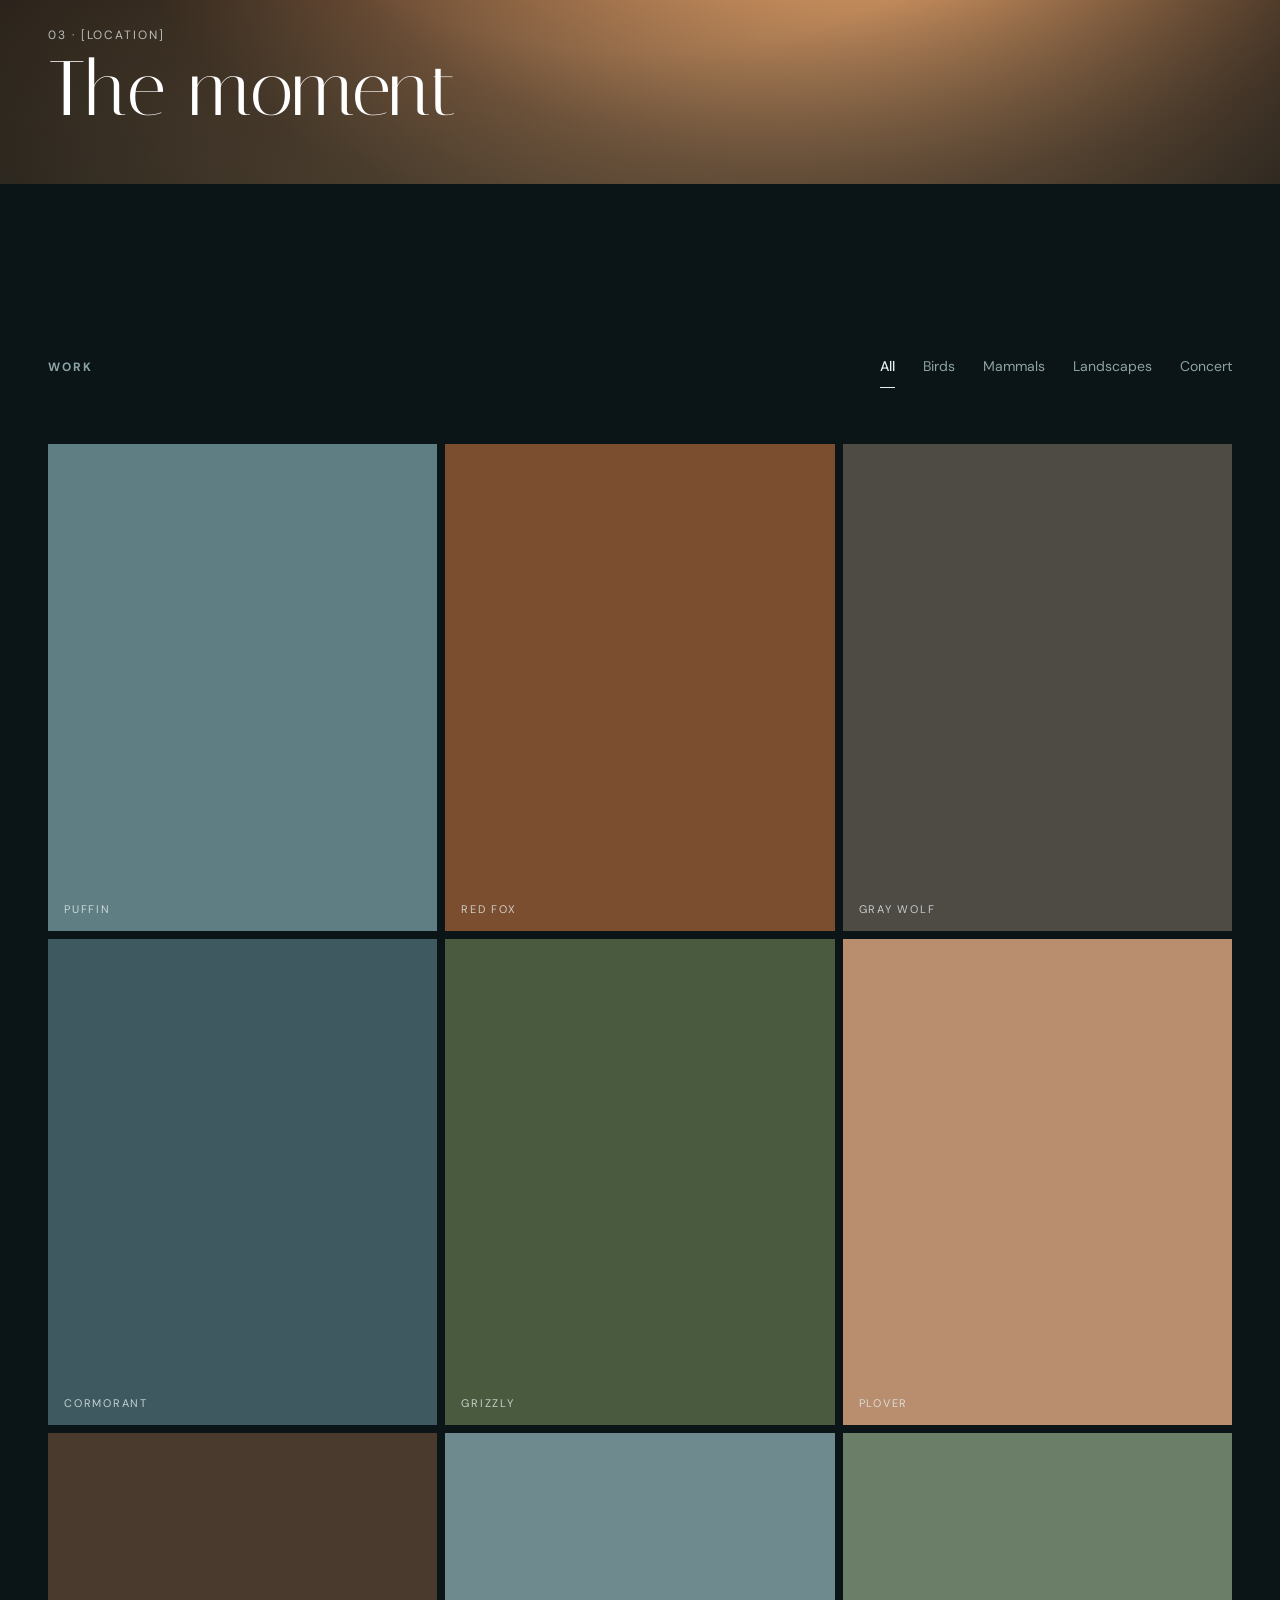
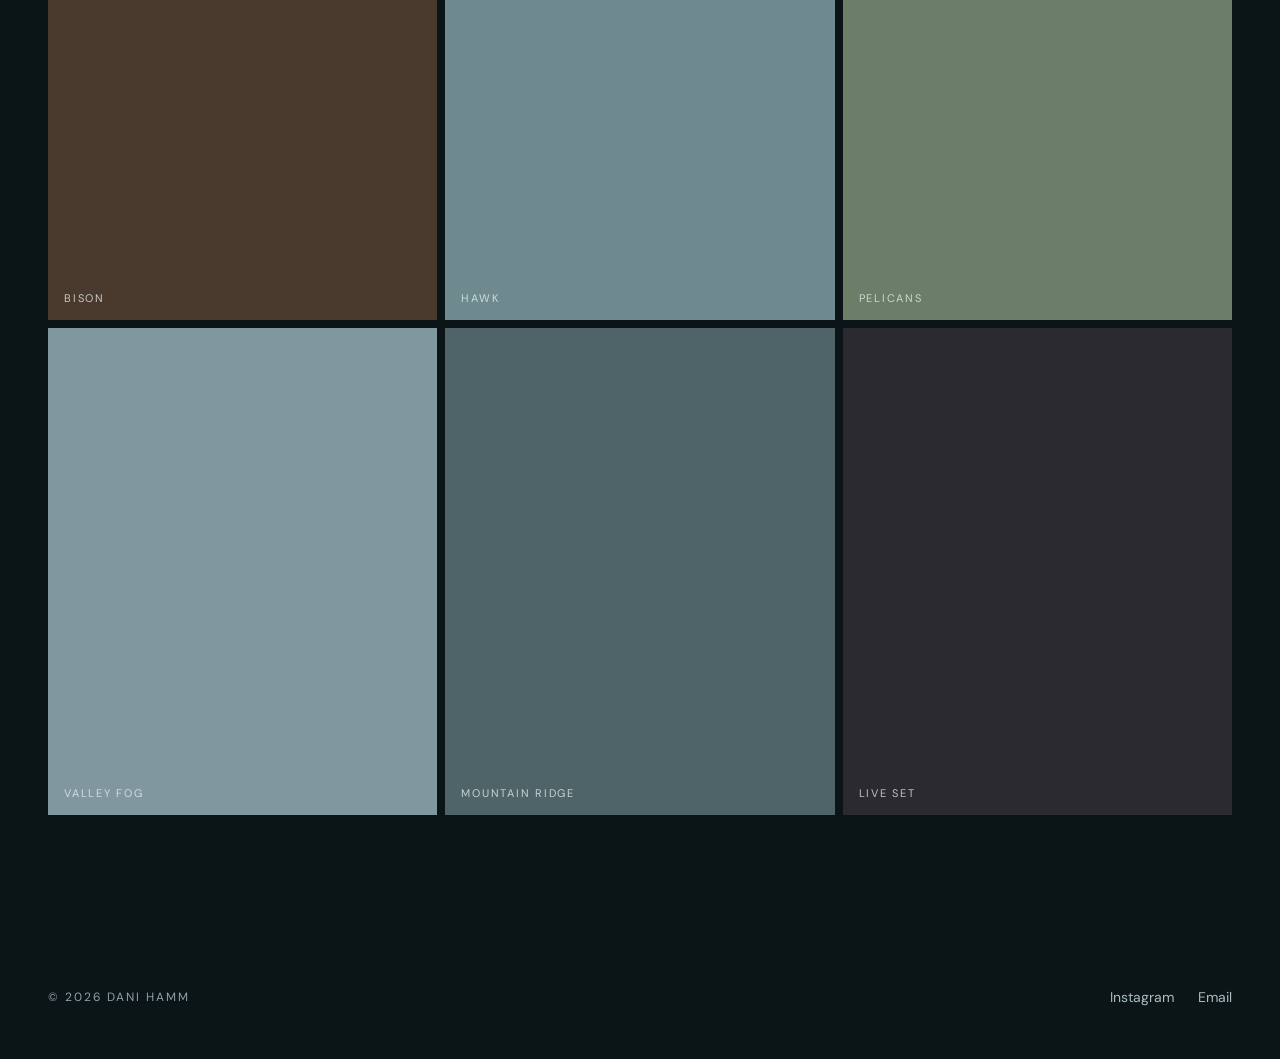
==== commit 95a5f66e: "Split About and Contact, fix spacing and background - Four pages: Work, Shop, About (arched portrait" ====
--- a/index.html
+++ b/index.html
@@ -21,7 +21,8 @@
 <div class="nav-links">
 <a href="index.html" class="nl nl-on" aria-current="page" style="line-height: 44px">Work</a>
 <a href="shop.html" class="nl" style="line-height: 44px">Shop</a>
-<a href="about.html" class="nl" style="line-height: 44px">About &amp; Contact</a>
+<a href="about.html" class="nl" style="line-height: 44px">About</a>
+<a href="contact.html" class="nl" style="line-height: 44px">Contact</a>
 <a href="shop.html" data-cart-link aria-label="Cart" style="display: inline-flex; align-items: center; gap: 6px; line-height: 44px; min-width: 44px; justify-content: flex-end">
 <svg aria-hidden="true" width="18" height="18" viewBox="0 0 24 24" fill="none" stroke="currentColor" stroke-width="1.6" stroke-linecap="round" stroke-linejoin="round"><path d="M6 7h12l-1 13H7L6 7z"></path><path d="M9 7a3 3 0 0 1 6 0"></path></svg>
 <span data-cart-count>0</span>
@@ -34,7 +35,8 @@
 <div id="mobile-menu" class="wrap mobile-menu" hidden>
 <a href="index.html" style="line-height: 52px; font-size: 18px">Work</a>
 <a href="shop.html" style="line-height: 52px; font-size: 18px">Shop</a>
-<a href="about.html" style="line-height: 52px; font-size: 18px">About &amp; Contact</a>
+<a href="about.html" style="line-height: 52px; font-size: 18px">About</a>
+<a href="contact.html" style="line-height: 52px; font-size: 18px">Contact</a>
 </div>
 </header>
 <main class="lift">
@@ -45,11 +47,9 @@
 <div class="fog fog-b" aria-hidden="true"></div>
 <div class="fog fog-c" aria-hidden="true"></div>
 <div class="vignette" aria-hidden="true"></div>
-<div style="position: absolute; inset: 0; display: flex; align-items: center; justify-content: center">
-<span class="label" style="color: rgba(230,238,239,0.7)">Hero photo</span><!-- <img class="cover" src="images/hero.jpg" alt=""> -->
-</div>
+<div class="ph-tag"><span class="label" style="color: rgba(230,238,239,0.75)">Hero photo</span></div><!-- <img class="cover" src="images/hero.jpg" alt=""> -->
 <div class="wrap hero-inner">
-<h1 style="margin: 0; font-family: Anton, Impact, sans-serif; font-weight: 400; font-size: clamp(64px, 12cqi, 168px); line-height: 0.85; letter-spacing: 0.01em; text-transform: uppercase; color: #FFFFFF">Dani Hamm</h1>
+<h1 class="hero-name" style="margin: 0; font-family: Anton, Impact, sans-serif; font-weight: 400; line-height: 0.85; letter-spacing: 0.01em; text-transform: uppercase; color: #FFFFFF">Dani Hamm</h1>
 <p style="margin: 0; font-family: Italiana, serif; letter-spacing: 0.01em; font-size: 24px; line-height: 1.2; color: #FFFFFF">adventure + nature + wildlife</p>
 </div>
 <div class="hero-shade" aria-hidden="true"></div>
@@ -60,12 +60,10 @@
 <div class="fog fog-c"></div>
 </div>
 <div class="vignette"></div>
-<div style="position: absolute; inset: 0; display: flex; align-items: center; justify-content: center; z-index: 2">
-<span class="label" style="color: rgba(230,238,239,0.7)">Full-bleed photo</span><!-- <img class="cover" src="images/scene.jpg" alt=""> -->
-</div>
+<div class="ph-tag"><span class="label" style="color: rgba(230,238,239,0.75)">Full-bleed photo</span></div><!-- <img class="cover" src="images/scene.jpg" alt=""> -->
 <div class="wrap scene-cap">
 <p class="label" style="color: rgba(230,238,239,0.75); margin-bottom: 8px">01 · [Location]</p>
-<h2 style="margin: 0; font-family: Italiana, serif; letter-spacing: 0.01em; font-weight: 400; font-size: clamp(40px, 6cqi, 80px); line-height: 1; color: #FFFFFF">First light</h2>
+<h2 class="scene-title" style="margin: 0; font-family: Italiana, serif; letter-spacing: 0.01em; font-weight: 400; line-height: 1; color: #FFFFFF">First light</h2>
 </div>
 </section>
 <section class="scene" style="background: linear-gradient(180deg, #8EA3AA 0%, #6A8086 55%, #3F5257 100%)">
@@ -76,12 +74,10 @@
 <div class="fog fog-a" style="animation-duration: 60s"></div>
 </div>
 <div class="vignette"></div>
-<div style="position: absolute; inset: 0; display: flex; align-items: center; justify-content: center; z-index: 2">
-<span class="label" style="color: rgba(230,238,239,0.7)">Full-bleed photo</span><!-- <img class="cover" src="images/scene.jpg" alt=""> -->
-</div>
+<div class="ph-tag"><span class="label" style="color: rgba(230,238,239,0.75)">Full-bleed photo</span></div><!-- <img class="cover" src="images/scene.jpg" alt=""> -->
 <div class="wrap scene-cap">
 <p class="label" style="color: rgba(230,238,239,0.75); margin-bottom: 8px">02 · [Location]</p>
-<h2 style="margin: 0; font-family: Italiana, serif; letter-spacing: 0.01em; font-weight: 400; font-size: clamp(40px, 6cqi, 80px); line-height: 1; color: #FFFFFF">Into the fog</h2>
+<h2 class="scene-title" style="margin: 0; font-family: Italiana, serif; letter-spacing: 0.01em; font-weight: 400; line-height: 1; color: #FFFFFF">Into the fog</h2>
 </div>
 </section>
 <section class="scene" style="background: radial-gradient(ellipse 60% 55% at 68% 58%, #F0C48A 0%, #B8794A 35%, #4A2E1E 75%, #1E140E 100%)">
@@ -89,12 +85,10 @@
 <div class="fog fog-c" style="background: linear-gradient(to top, rgba(240,196,138,0.35), rgba(240,196,138,0))"></div>
 </div>
 <div class="vignette"></div>
-<div style="position: absolute; inset: 0; display: flex; align-items: center; justify-content: center; z-index: 2">
-<span class="label" style="color: rgba(230,238,239,0.7)">Full-bleed photo</span><!-- <img class="cover" src="images/scene.jpg" alt=""> -->
-</div>
+<div class="ph-tag"><span class="label" style="color: rgba(230,238,239,0.75)">Full-bleed photo</span></div><!-- <img class="cover" src="images/scene.jpg" alt=""> -->
 <div class="wrap scene-cap">
 <p class="label" style="color: rgba(230,238,239,0.75); margin-bottom: 8px">03 · [Location]</p>
-<h2 style="margin: 0; font-family: Italiana, serif; letter-spacing: 0.01em; font-weight: 400; font-size: clamp(40px, 6cqi, 80px); line-height: 1; color: #FFFFFF">The moment</h2>
+<h2 class="scene-title" style="margin: 0; font-family: Italiana, serif; letter-spacing: 0.01em; font-weight: 400; line-height: 1; color: #FFFFFF">The moment</h2>
 </div>
 </section>
 </div>
--- a/css/style.css
+++ b/css/style.css
@@ -1,6 +1,6 @@
-/* Dani Hamm — site styles */
+/* Dani Hamm - site styles */
 body{margin:0;background:#0B1416}
-a{color:#E6EEEF;text-decoration:none}a:hover{color:#E3B172}
+a{color:#E6EEEF;text-decoration:none}a:hover{color:#F08300}
 *,*::before,*::after{box-sizing:border-box}
 .site{container-type:inline-size;container-name:site}
 .root{--gutter:48px;--sec:160px;--gap:24px;--tile:8px}
@@ -113,26 +113,49 @@
 @container site (max-width: 820px){.pdp-media,.pdp-info{grid-column:1 / -1}.pdp-media{position:relative;top:0}.thumbs{grid-template-columns:repeat(6,minmax(0,1fr))}}
 @container site (max-width: 640px){.thumbs{grid-template-columns:repeat(4,minmax(0,1fr))}}
 
-/* photos: drop an <img class="cover"> into any placeholder */
-.cover{position:absolute;inset:0;width:100%;height:100%;object-fit:cover;display:block}
-.tile img,.ph img{position:absolute;inset:0;width:100%;height:100%;object-fit:cover}
-.ph{position:relative;overflow:hidden}
-.ph-label{position:absolute;left:16px;bottom:14px;font-size:11px;color:rgba(230,238,239,0.8)}
-.mobile-menu{display:flex;flex-direction:column;padding-bottom:16px}
-.mobile-menu[hidden]{display:none}
-.visually-hidden{position:absolute;width:1px;height:1px;overflow:hidden;clip:rect(0 0 0 0);white-space:nowrap}
-
-/* ---------- components ---------- */
+/* ---------- rhythm: one spacing scale ---------- */
+.root{--top:96px;--head:56px;--row:56px}
+.page-head{display:flex;flex-direction:column;gap:12px;padding-top:var(--top);margin-bottom:var(--head)}
+.page-title{margin:0;font-family:Anton,Impact,sans-serif;font-weight:400;font-size:clamp(52px,8cqi,112px);line-height:0.9;letter-spacing:0.01em;text-transform:uppercase}
+.nl-on{box-shadow:inset 0 -1px 0 #E6EEEF}
+.head{margin-bottom:var(--head)}
+.crumb{display:flex;align-items:center;gap:8px;margin:0 0 var(--head)}
+.pdp-top{padding-top:var(--top)}
+@container site (max-width: 1100px){.root{--top:72px;--head:48px;--row:48px}}
+@container site (max-width: 640px){.root{--top:48px;--head:32px;--row:40px}}
+
+/* ---------- background: covers the whole screen, toolbar area included ---------- */
+.atmo{top:-80px;bottom:auto;height:calc(100vh + 160px);height:calc(100lvh + 160px)}
+.atmo .fog{top:-60%;bottom:-60%}
+
+/* ---------- hero and moments fit any screen, upright or sideways ---------- */
+.root{--stage:clamp(320px,calc(100svh - 72px),1200px)}
+.hero-inner{padding-bottom:clamp(32px,9svh,88px)}
+.scene-cap{padding-bottom:clamp(24px,7svh,56px)}
+.hero-name{font-size:clamp(52px,min(12cqi,22svh),168px)}
+.scene-title{font-size:clamp(32px,min(6cqi,11svh),80px)}
+@container site (max-width: 640px){.root{--stage:clamp(320px,calc(100svh - 64px),1000px)}}
+@media (max-height: 640px){.pdp-media{position:relative;top:0}}
+
+/* ---------- shop cards: every row lines up ---------- */
+.shop-grid{row-gap:0;margin-bottom:calc(var(--row) * -1)}
+.card{margin-bottom:var(--row)}
+.card{display:flex;flex-direction:column;min-width:0;color:#E6EEEF}
+.card:hover{color:#E6EEEF}
+.card .ph{margin-bottom:16px}
+.card-name{margin:0;font-size:15px;font-weight:500;line-height:1.4}
+.card-price{margin:4px 0 0;font-size:14px;line-height:1.4;color:#A9BCBE}
+.card-blurb{margin:8px 0 0;font-size:13px;line-height:1.5;color:#8DA3A6}
+.card-cta{justify-self:start;align-self:flex-start;margin-top:16px;font-size:14px;font-weight:500;line-height:28px;border-bottom:1px solid #E6EEEF}
+.card:hover .card-cta{color:#F08300;border-bottom-color:#F08300}
+@supports (grid-template-rows: subgrid){
+.card{display:grid;grid-row:span 5;grid-template-rows:subgrid;row-gap:0;align-content:start}
+.card-cta{align-self:start}
+}
+
+/* ---------- controls ---------- */
 .filter{flex-shrink:0;height:44px;padding:0;background:none;border:none;border-bottom:1px solid transparent;color:#8DA3A6;font:400 14px 'DM Sans',sans-serif;cursor:pointer;white-space:nowrap}
 .filter.is-on{color:#E6EEEF;font-weight:500;border-bottom-color:#E6EEEF}
-.card{display:flex;flex-direction:column;gap:16px;min-width:0;color:#E6EEEF}
-.card:hover{color:#E6EEEF}
-.card-row{display:flex;justify-content:space-between;align-items:baseline;gap:12px}
-.card-name{margin:0;font-size:15px;font-weight:500;line-height:1.4}
-.card-price{font-size:14px;color:#A9BCBE;white-space:nowrap}
-.card-blurb{margin:-8px 0 0;font-size:13px;color:#8DA3A6}
-.card-cta{align-self:flex-start;font-size:14px;font-weight:500;line-height:30px;border-bottom:1px solid #E6EEEF}
-.card:hover .card-cta{color:#E3B172;border-bottom-color:#E3B172}
 .thumb{aspect-ratio:4/5;min-height:44px;padding:0;border:none;opacity:0.7;cursor:pointer}
 .thumb.is-on{opacity:1;box-shadow:0 0 0 2px #0B1416,0 0 0 3px #E6EEEF}
 .chip{height:44px;min-width:56px;padding:0 16px;border-radius:999px;border:1px solid #34494F;background:transparent;color:#C9D6D8;font:400 14px 'DM Sans',sans-serif;cursor:pointer;white-space:nowrap}
@@ -145,3 +168,44 @@
 .btn-solid{height:48px;padding:0 28px;border:none;border-radius:999px;background:#E6EEEF;color:#0B1416;font:500 15px 'DM Sans',sans-serif;cursor:pointer}
 .stage-art{position:relative;aspect-ratio:4/5;overflow:hidden;transition:background-color .6s ease}
 .opt[hidden]{display:none}
+.ph{position:relative;overflow:hidden}
+.ph-label{position:absolute;left:16px;bottom:14px;font-size:11px;color:rgba(230,238,239,0.8)}
+
+/* ---------- placeholders sit in a corner, never over text ---------- */
+.ph-tag{position:absolute;top:20px;left:0;right:0;z-index:3;display:flex;justify-content:flex-end;padding:0 max(var(--gutter),calc((100% - 1344px) / 2 + var(--gutter)));pointer-events:none}
+
+/* ---------- forms ---------- */
+legend{padding:0}
+select.field{appearance:none;-webkit-appearance:none;background:transparent url("data:image/svg+xml,%3Csvg xmlns='http://www.w3.org/2000/svg' width='12' height='8' viewBox='0 0 12 8' fill='none' stroke='%238DA3A6' stroke-width='1.5'%3E%3Cpath d='M1 1.5l5 5 5-5'/%3E%3C/svg%3E") no-repeat right 2px center;padding-right:28px;cursor:pointer}
+select.field option{background:#0B1416;color:#E6EEEF}
+
+/* ---------- product page ---------- */
+.pdp-media{grid-column:1 / span 6}
+.pdp-info{grid-column:8 / span 5}
+.pdp-stage{width:100%;max-width:min(100%,calc((100svh - 150px) * 0.8));border:1px solid #1E2E32}
+@container site (max-width: 1100px){.pdp-media{grid-column:1 / span 6}.pdp-info{grid-column:7 / span 6}}
+@container site (max-width: 820px){.pdp-media,.pdp-info{grid-column:1 / -1}}
+
+/* ---------- about ---------- */
+.about-grid{display:grid;grid-template-columns:repeat(12,minmax(0,1fr));column-gap:var(--gap);row-gap:var(--head);align-items:center}
+.about-portrait{grid-column:1 / span 5;position:relative;aspect-ratio:4 / 5;border-radius:999px 999px 12px 12px;overflow:hidden;background:radial-gradient(ellipse at 50% 35%,#C7B396 0%,#7A876C 55%,#3B4734 100%)}
+.about-text{grid-column:7 / span 5;display:flex;flex-direction:column;gap:20px;max-width:34rem}
+.about-text p{margin:0;color:#C9D6D8;font-size:17px;line-height:1.7}
+.about-hi{margin:0;font-family:Italiana,serif;font-weight:400;font-size:clamp(40px,5cqi,64px);line-height:1.05;color:#E6EEEF}
+.about-sign{font-family:Italiana,serif;font-size:28px;color:#E6EEEF}
+@container site (max-width: 1100px){.about-portrait{grid-column:1 / span 5}.about-text{grid-column:7 / span 6}}
+@container site (max-width: 640px){.about-portrait{grid-column:1 / -1;width:100%;max-width:320px;justify-self:center}.about-text{grid-column:1 / -1}}
+
+/* ---------- contact ---------- */
+@container site (max-width: 1100px){#contact .c-left,#contact .c-right{grid-column:1 / -1}}
+.contact-email{font-family:Italiana,serif;font-size:clamp(26px,3cqi,40px);line-height:1.15;overflow-wrap:break-word}
+
+#pdp-stage,#pdp-art{transition:none}
+#pdp-stage.is-ready,#pdp-art.is-ready{transition:background-color .5s ease}
+
+.cover{position:absolute;inset:0;width:100%;height:100%;object-fit:cover;display:block}
+.tile img,.ph img{position:absolute;inset:0;width:100%;height:100%;object-fit:cover}
+.ph{position:relative;overflow:hidden}
+.ph-label{position:absolute;left:16px;bottom:14px;font-size:11px;color:rgba(230,238,239,0.8)}
+.mobile-menu{display:flex;flex-direction:column;padding-bottom:16px}
+.mobile-menu[hidden]{display:none}
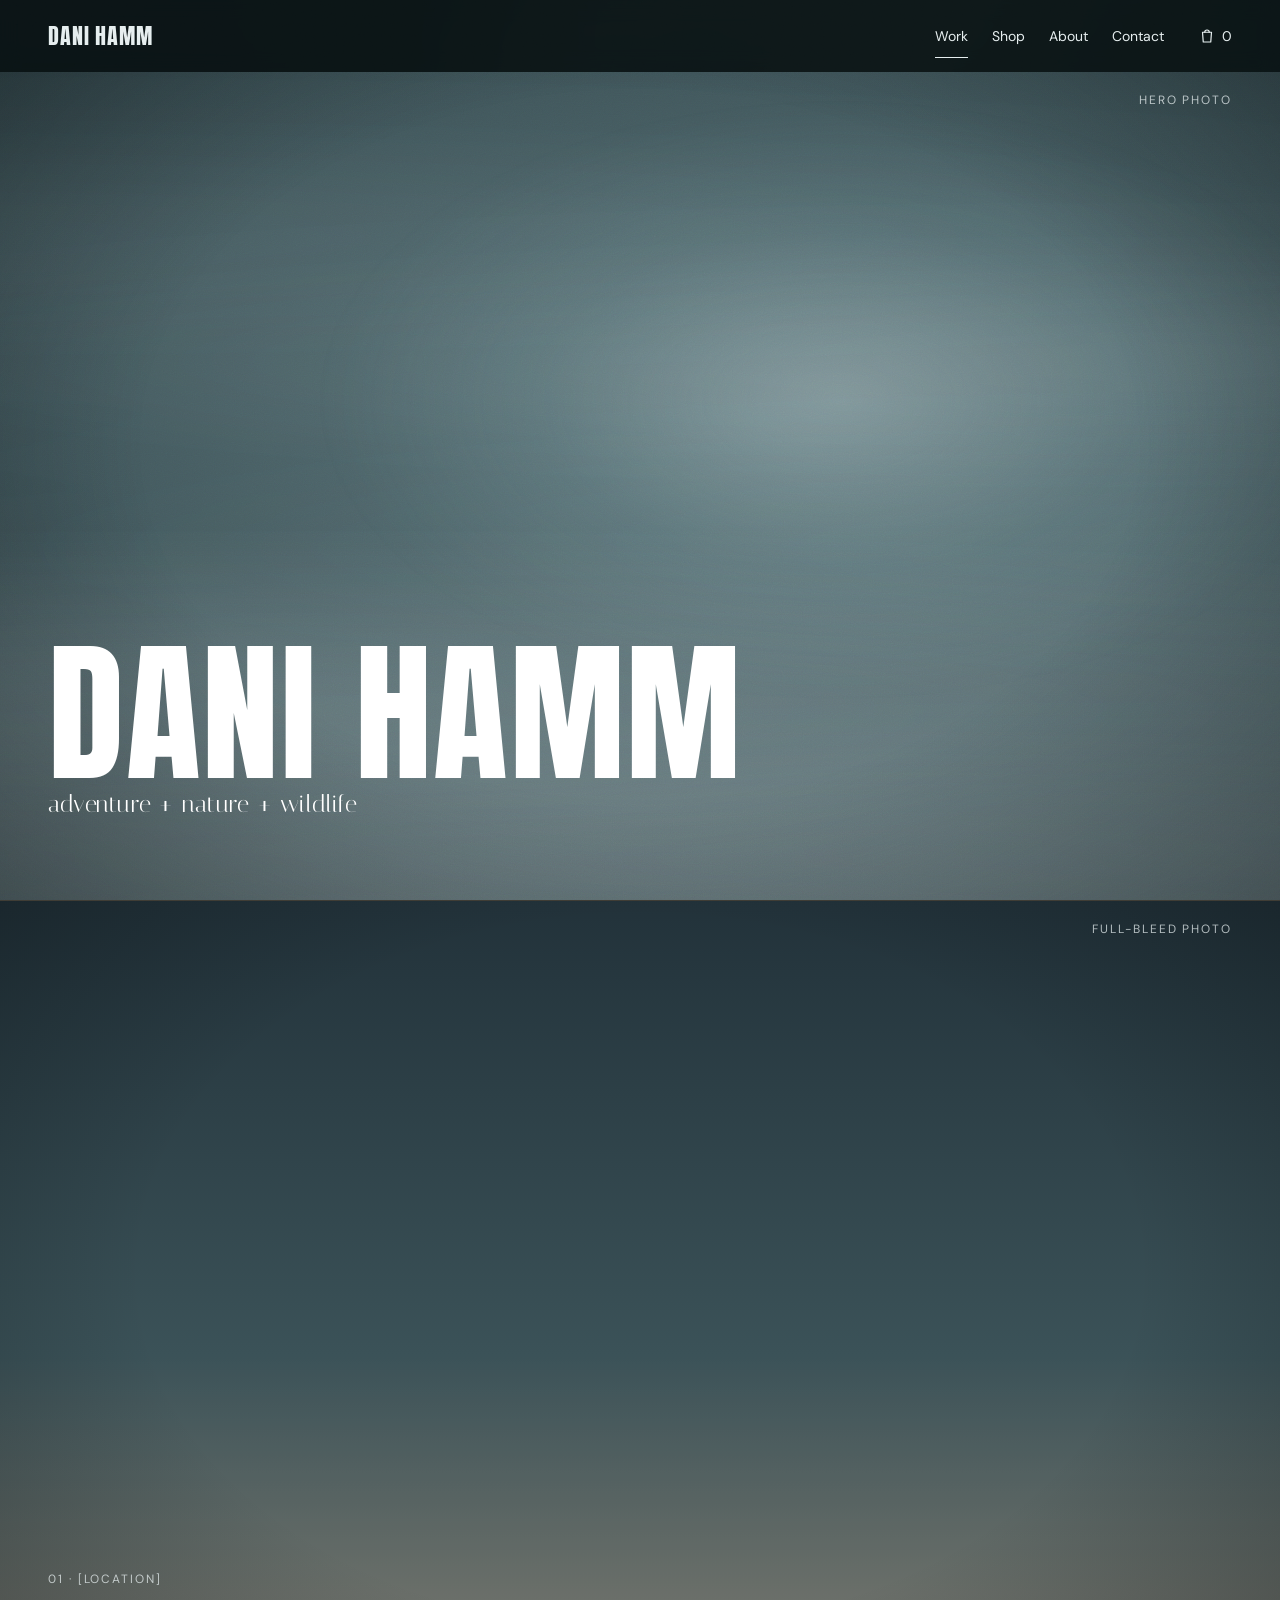
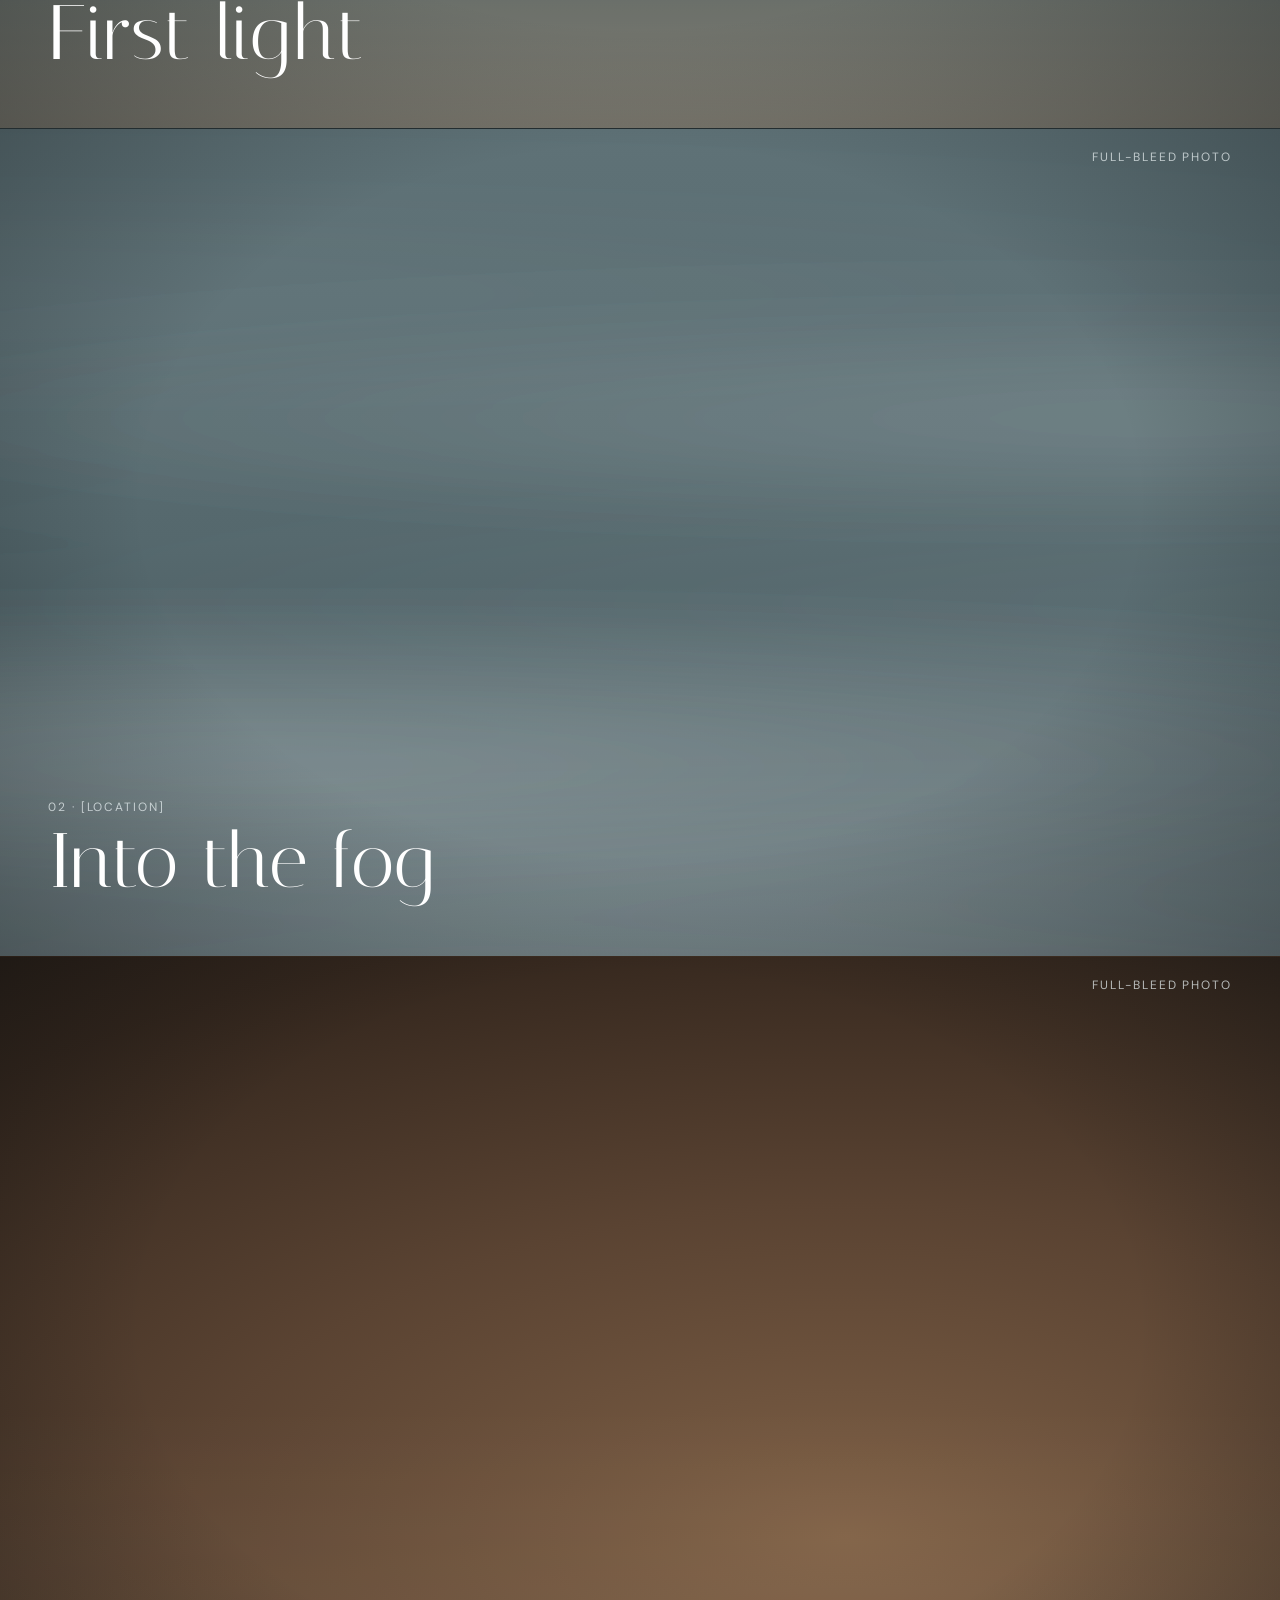
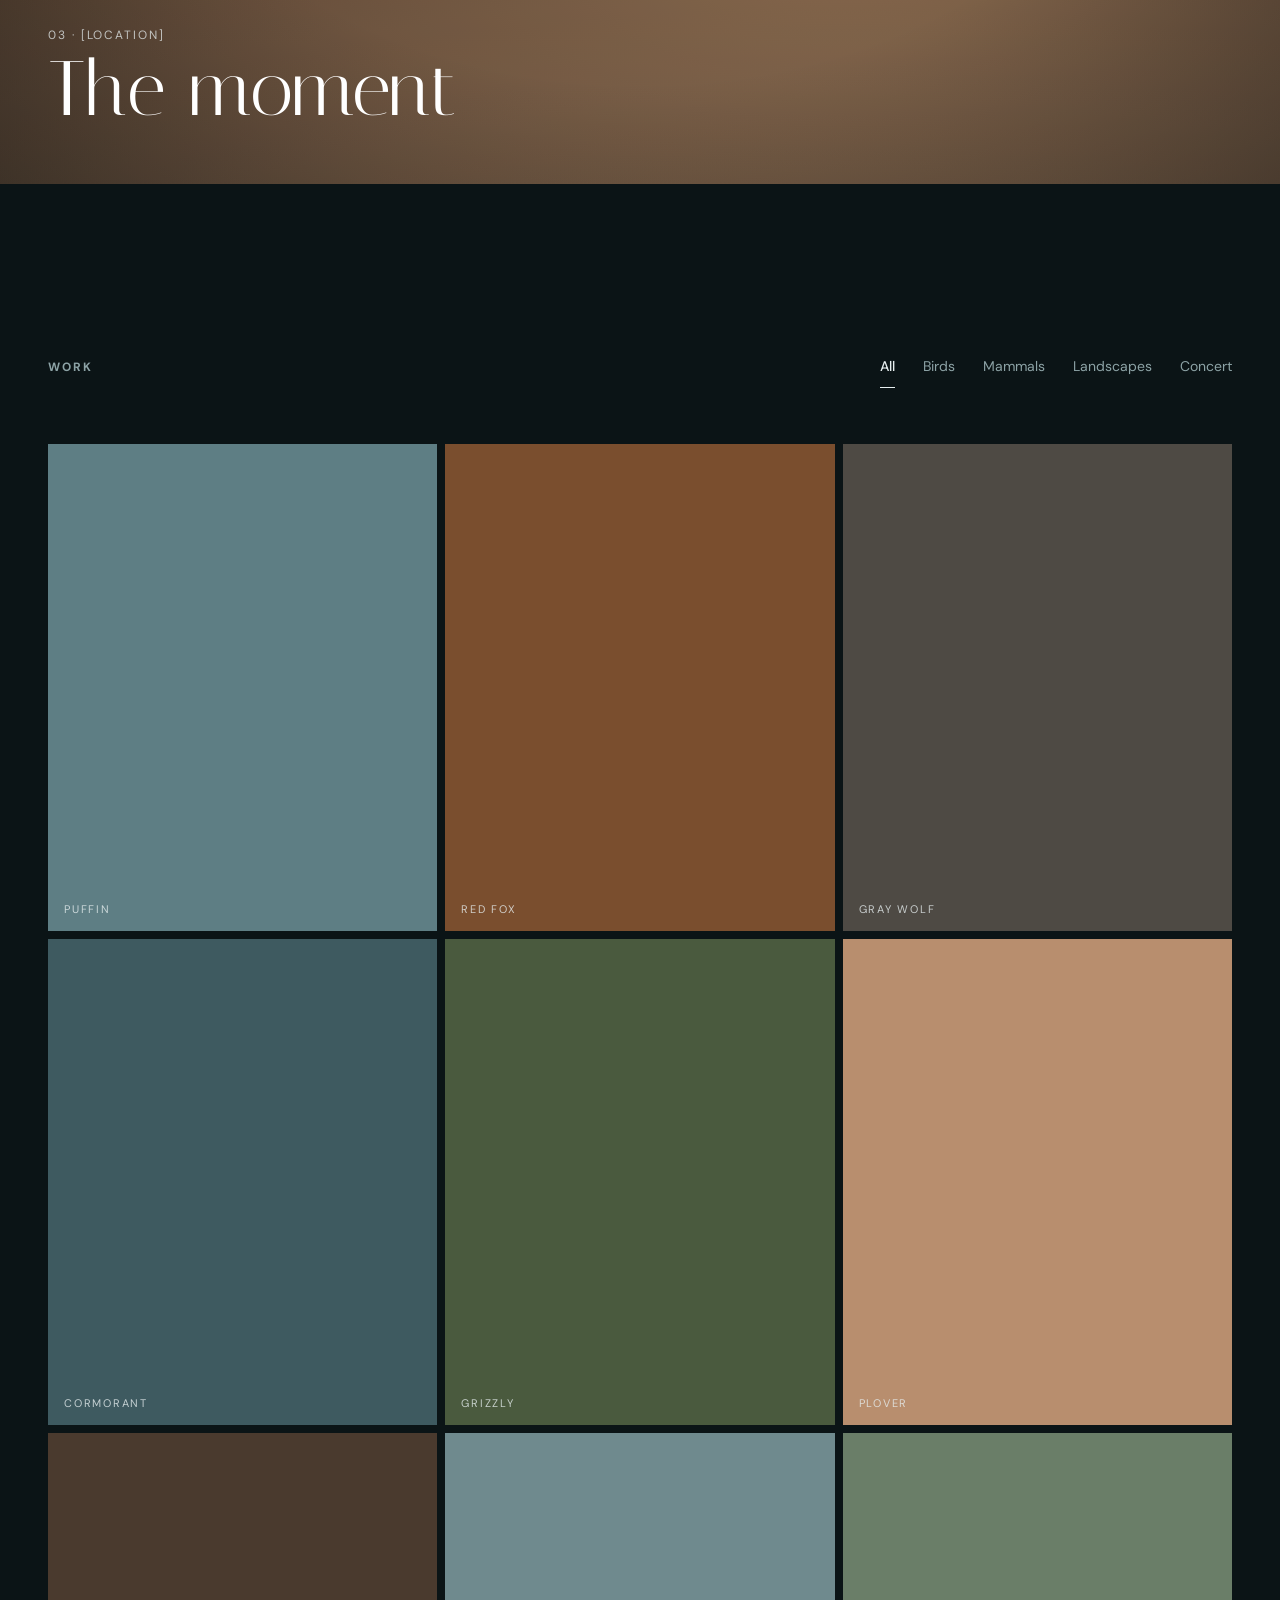
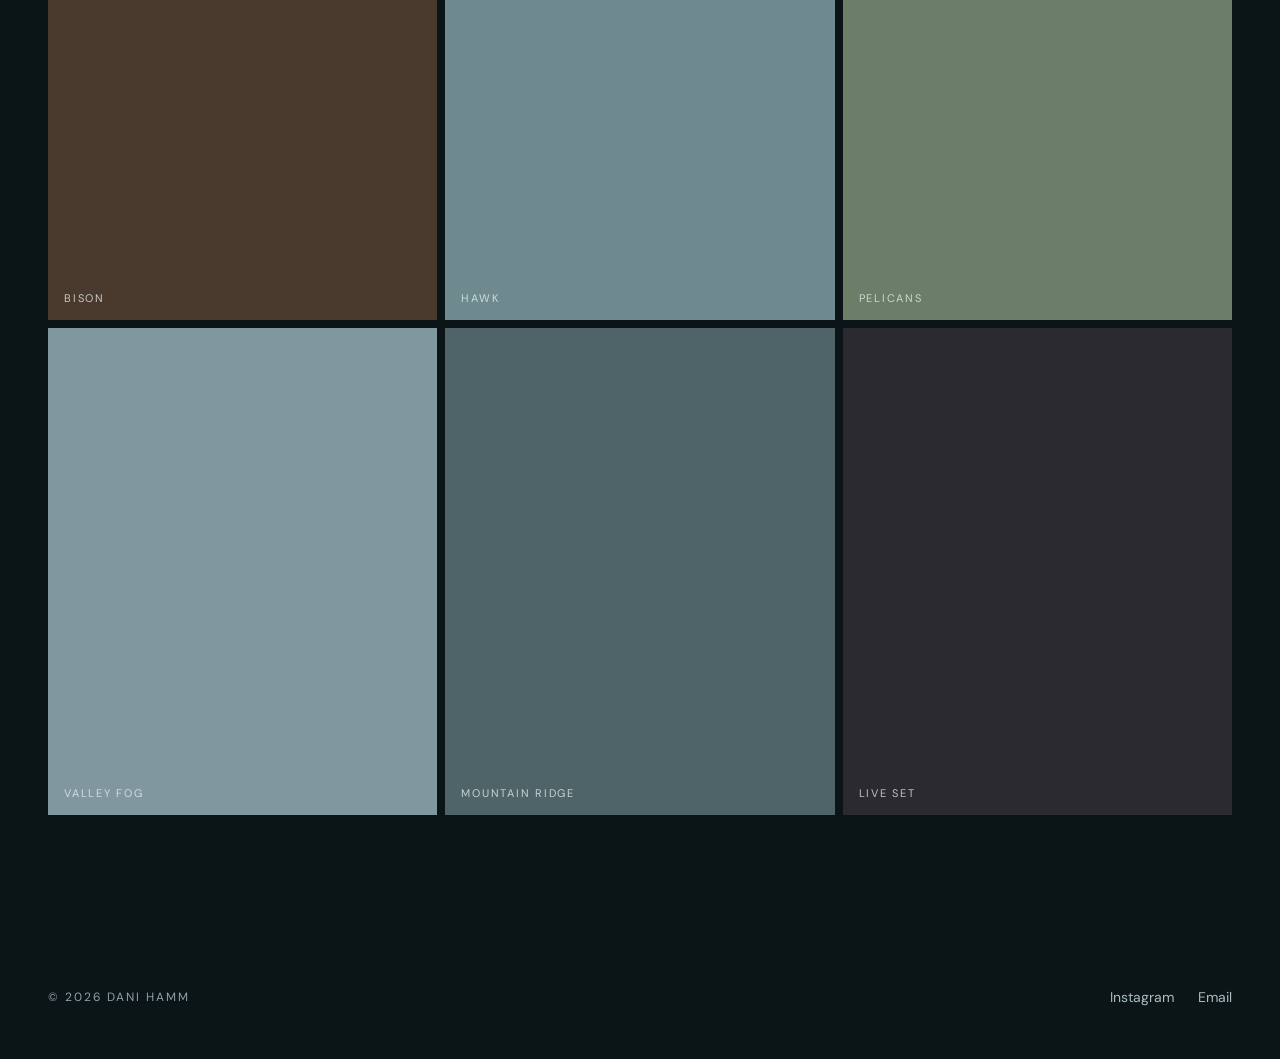
==== commit 9564d3ef: "Soften placeholder lighting Lower-contrast gradients for the hero and the three field moments, a gen" ====
--- a/index.html
+++ b/index.html
@@ -41,7 +41,7 @@
 </header>
 <main class="lift">
 <div class="scenes">
-<section class="hero" style="background: radial-gradient(ellipse at 60% 40%, #6F8E94 0%, #3F5A60 45%, #1A2A2E 100%)">
+<section class="hero" style="background: radial-gradient(ellipse 120% 90% at 60% 42%, #5A7378 0%, #41575C 45%, #22323600 100%), #223236">
 <div class="glow" aria-hidden="true"></div>
 <div class="fog fog-a" aria-hidden="true"></div>
 <div class="fog fog-b" aria-hidden="true"></div>
@@ -55,7 +55,7 @@
 <div class="hero-shade" aria-hidden="true"></div>
 </section>
 
-<section class="scene s1" style="background: linear-gradient(180deg, #24363C 0%, #4F6E74 50%, #B8916E 100%)">
+<section class="scene s1" style="background: linear-gradient(180deg, #22323A 0%, #3B5258 55%, #6B6558 100%)">
 <div class="scene-light" style="position: absolute; inset: 0">
 <div class="fog fog-c"></div>
 </div>
@@ -66,7 +66,7 @@
 <h2 class="scene-title" style="margin: 0; font-family: Italiana, serif; letter-spacing: 0.01em; font-weight: 400; line-height: 1; color: #FFFFFF">First light</h2>
 </div>
 </section>
-<section class="scene" style="background: linear-gradient(180deg, #8EA3AA 0%, #6A8086 55%, #3F5257 100%)">
+<section class="scene" style="background: linear-gradient(180deg, #5E7176 0%, #52656A 50%, #3A4A4F 100%)">
 <div class="scene-light" style="position: absolute; inset: 0">
 <div class="fog fog-a"></div>
 <div class="fog fog-b"></div>
@@ -80,9 +80,9 @@
 <h2 class="scene-title" style="margin: 0; font-family: Italiana, serif; letter-spacing: 0.01em; font-weight: 400; line-height: 1; color: #FFFFFF">Into the fog</h2>
 </div>
 </section>
-<section class="scene" style="background: radial-gradient(ellipse 60% 55% at 68% 58%, #F0C48A 0%, #B8794A 35%, #4A2E1E 75%, #1E140E 100%)">
+<section class="scene" style="background: radial-gradient(ellipse 130% 100% at 66% 70%, #7E6046 0%, #5A4332 40%, #33261D 75%, #1F1813 100%)">
 <div class="scene-light" style="position: absolute; inset: 0">
-<div class="fog fog-c" style="background: linear-gradient(to top, rgba(240,196,138,0.35), rgba(240,196,138,0))"></div>
+<div class="fog fog-c" style="background: linear-gradient(to top, rgba(200,160,118,0.16), rgba(200,160,118,0))"></div>
 </div>
 <div class="vignette"></div>
 <div class="ph-tag"><span class="label" style="color: rgba(230,238,239,0.75)">Full-bleed photo</span></div><!-- <img class="cover" src="images/scene.jpg" alt=""> -->
--- a/css/style.css
+++ b/css/style.css
@@ -9,8 +9,8 @@
 .label{margin:0;font-size:12px;line-height:16px;letter-spacing:0.16em;text-transform:uppercase;color:#8DA3A6}
 .nav{display:flex;align-items:center;justify-content:space-between;gap:var(--gap);height:72px}
 .hero{position:relative;height:800px;overflow:hidden}
-.glow{position:absolute;inset:-15%;background:radial-gradient(ellipse 45% 40% at 62% 42%, rgba(214,232,234,0.55) 0%, rgba(150,186,192,0.22) 40%, rgba(150,186,192,0) 70%);animation:glow 14s ease-in-out infinite;will-change:opacity,transform;pointer-events:none}
-@keyframes glow{0%,100%{opacity:0.35;transform:scale(1)}50%{opacity:0.9;transform:scale(1.08)}}
+.glow{position:absolute;inset:-15%;background:radial-gradient(ellipse 45% 40% at 62% 42%, rgba(214,232,234,0.28) 0%, rgba(150,186,192,0.12) 40%, rgba(150,186,192,0) 70%);animation:glow 14s ease-in-out infinite;will-change:opacity,transform;pointer-events:none}
+@keyframes glow{0%,100%{opacity:0.45;transform:scale(1)}50%{opacity:0.75;transform:scale(1.04)}}
 @media (prefers-reduced-motion: reduce){.glow{animation:none;opacity:0.6}}
 .hero-inner{position:relative;height:100%;display:flex;flex-direction:column;justify-content:flex-end;gap:12px;padding-bottom:64px}
 .head{display:flex;flex-wrap:wrap;justify-content:space-between;align-items:baseline;gap:16px var(--gap);margin-bottom:40px}
@@ -52,7 +52,7 @@
 .fog{position:absolute;pointer-events:none;mix-blend-mode:screen}
 .fog-a{inset:-25% -50%;filter:blur(36px);background:radial-gradient(ellipse 75% 14% at 35% 68%,rgba(220,232,234,0.16),rgba(220,232,234,0) 100%),radial-gradient(ellipse 60% 10% at 70% 40%,rgba(220,232,234,0.10),rgba(220,232,234,0) 100%),radial-gradient(ellipse 90% 18% at 50% 92%,rgba(220,232,234,0.14),rgba(220,232,234,0) 100%);animation:drift 90s linear infinite alternate}
 .fog-b{inset:-25% -50%;filter:blur(48px);background:radial-gradient(ellipse 85% 12% at 60% 80%,rgba(205,222,226,0.14),rgba(205,222,226,0) 100%),radial-gradient(ellipse 70% 9% at 25% 30%,rgba(205,222,226,0.08),rgba(205,222,226,0) 100%),radial-gradient(ellipse 65% 11% at 80% 55%,rgba(205,222,226,0.09),rgba(205,222,226,0) 100%);animation:drift 60s linear infinite alternate-reverse}
-.fog-c{left:0;right:0;bottom:0;height:45%;background:linear-gradient(to top,rgba(210,226,228,0.42),rgba(210,226,228,0));animation:breathe 18s ease-in-out infinite}
+.fog-c{left:0;right:0;bottom:0;height:45%;background:linear-gradient(to top,rgba(210,226,228,0.18),rgba(210,226,228,0));animation:breathe 22s ease-in-out infinite}
 .shaft{position:absolute;inset:-20%;pointer-events:none;mix-blend-mode:screen;filter:blur(18px);background:linear-gradient(115deg,rgba(255,228,186,0) 38%,rgba(255,228,186,0.20) 44%,rgba(255,228,186,0) 50%,rgba(255,228,186,0) 56%,rgba(255,228,186,0.12) 60%,rgba(255,228,186,0) 66%);animation:shaft 16s ease-in-out infinite}
 .beams{position:absolute;inset:0;overflow:hidden;pointer-events:none;z-index:0}
 .beam{position:absolute;top:-30%;width:38%;height:160%;right:-6%;filter:blur(40px);transform-origin:50% 0;mix-blend-mode:screen}
@@ -63,7 +63,7 @@
 @keyframes sway2{0%,100%{transform:rotate(32deg);opacity:0.5}50%{transform:rotate(36deg);opacity:1}}
 .bsec{position:relative}
 .bsec > .wrap,.bsec > .lift-in{position:relative;z-index:1}
-.vignette{position:absolute;inset:0;pointer-events:none;background:radial-gradient(ellipse at 50% 45%,rgba(0,0,0,0) 50%,rgba(5,10,12,0.6) 100%)}
+.vignette{position:absolute;inset:0;pointer-events:none;background:radial-gradient(ellipse at 50% 45%,rgba(0,0,0,0) 55%,rgba(5,10,12,0.35) 100%)}
 .grain{position:fixed;inset:0;width:100%;height:100%;pointer-events:none;z-index:40;opacity:0.09;mix-blend-mode:overlay}
 @keyframes drift{from{transform:translateX(-7%)}to{transform:translateX(7%)}}
 @keyframes breathe{0%,100%{opacity:0.55}50%{opacity:1}}
@@ -87,7 +87,7 @@
 .atmo-p2{animation:drift 50s linear infinite alternate-reverse,par2 linear both;animation-timeline:auto,scroll(root)}
 .atmo-b{animation:par3 linear both;animation-timeline:scroll(root)}
 .hero-inner{animation:heroOut linear both;animation-timeline:--s1;animation-range:entry 25% entry 90%}
-.scene-cap{animation:capIn linear both;animation-timeline:view();animation-range:entry 20% cover 45%}
+.scene-cap{animation:capIn linear both;animation-timeline:view();animation-range:entry 0% entry 100%}
 .scene-light{animation:dawn linear both;animation-timeline:view();animation-range:entry 0% entry 100%}
 .tile{will-change:filter,opacity;animation:pull cubic-bezier(0.25,0.6,0.3,1) both;animation-timeline:view();animation-range:entry 0% cover 45%}
 }
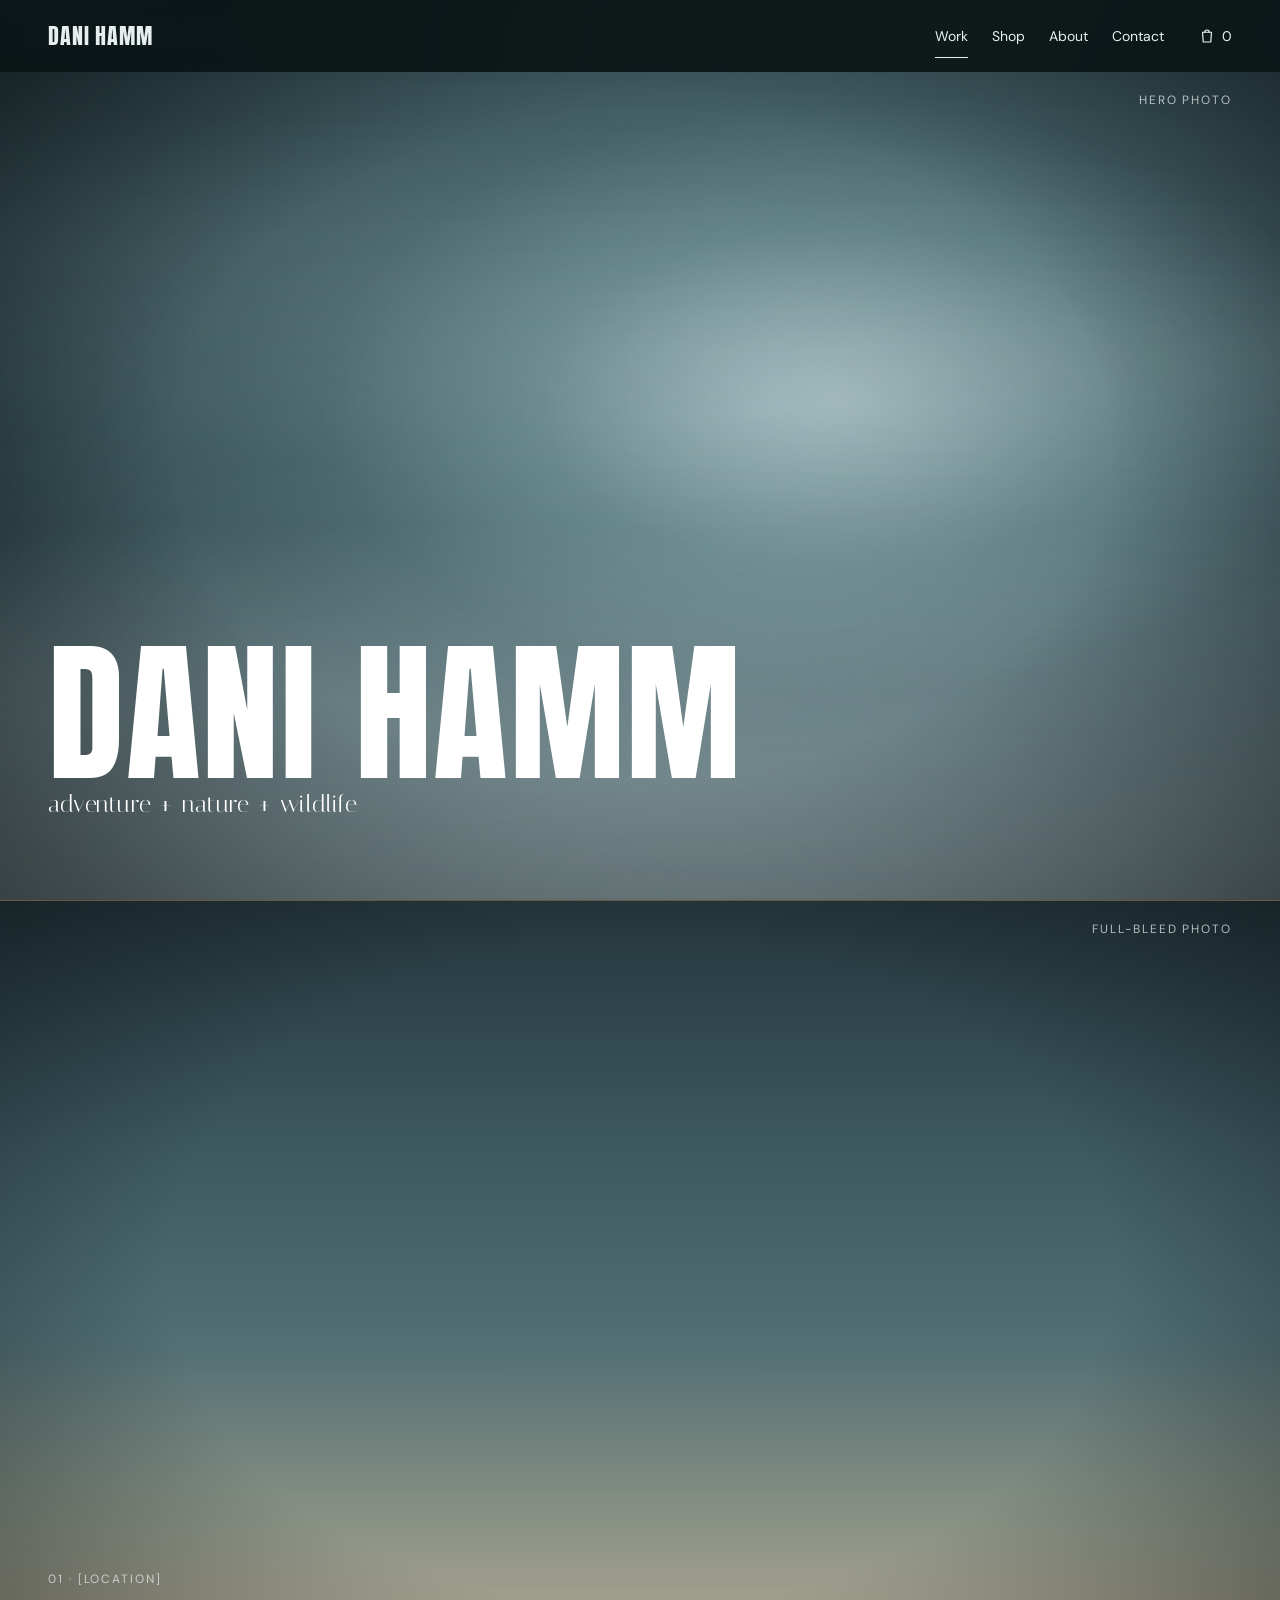
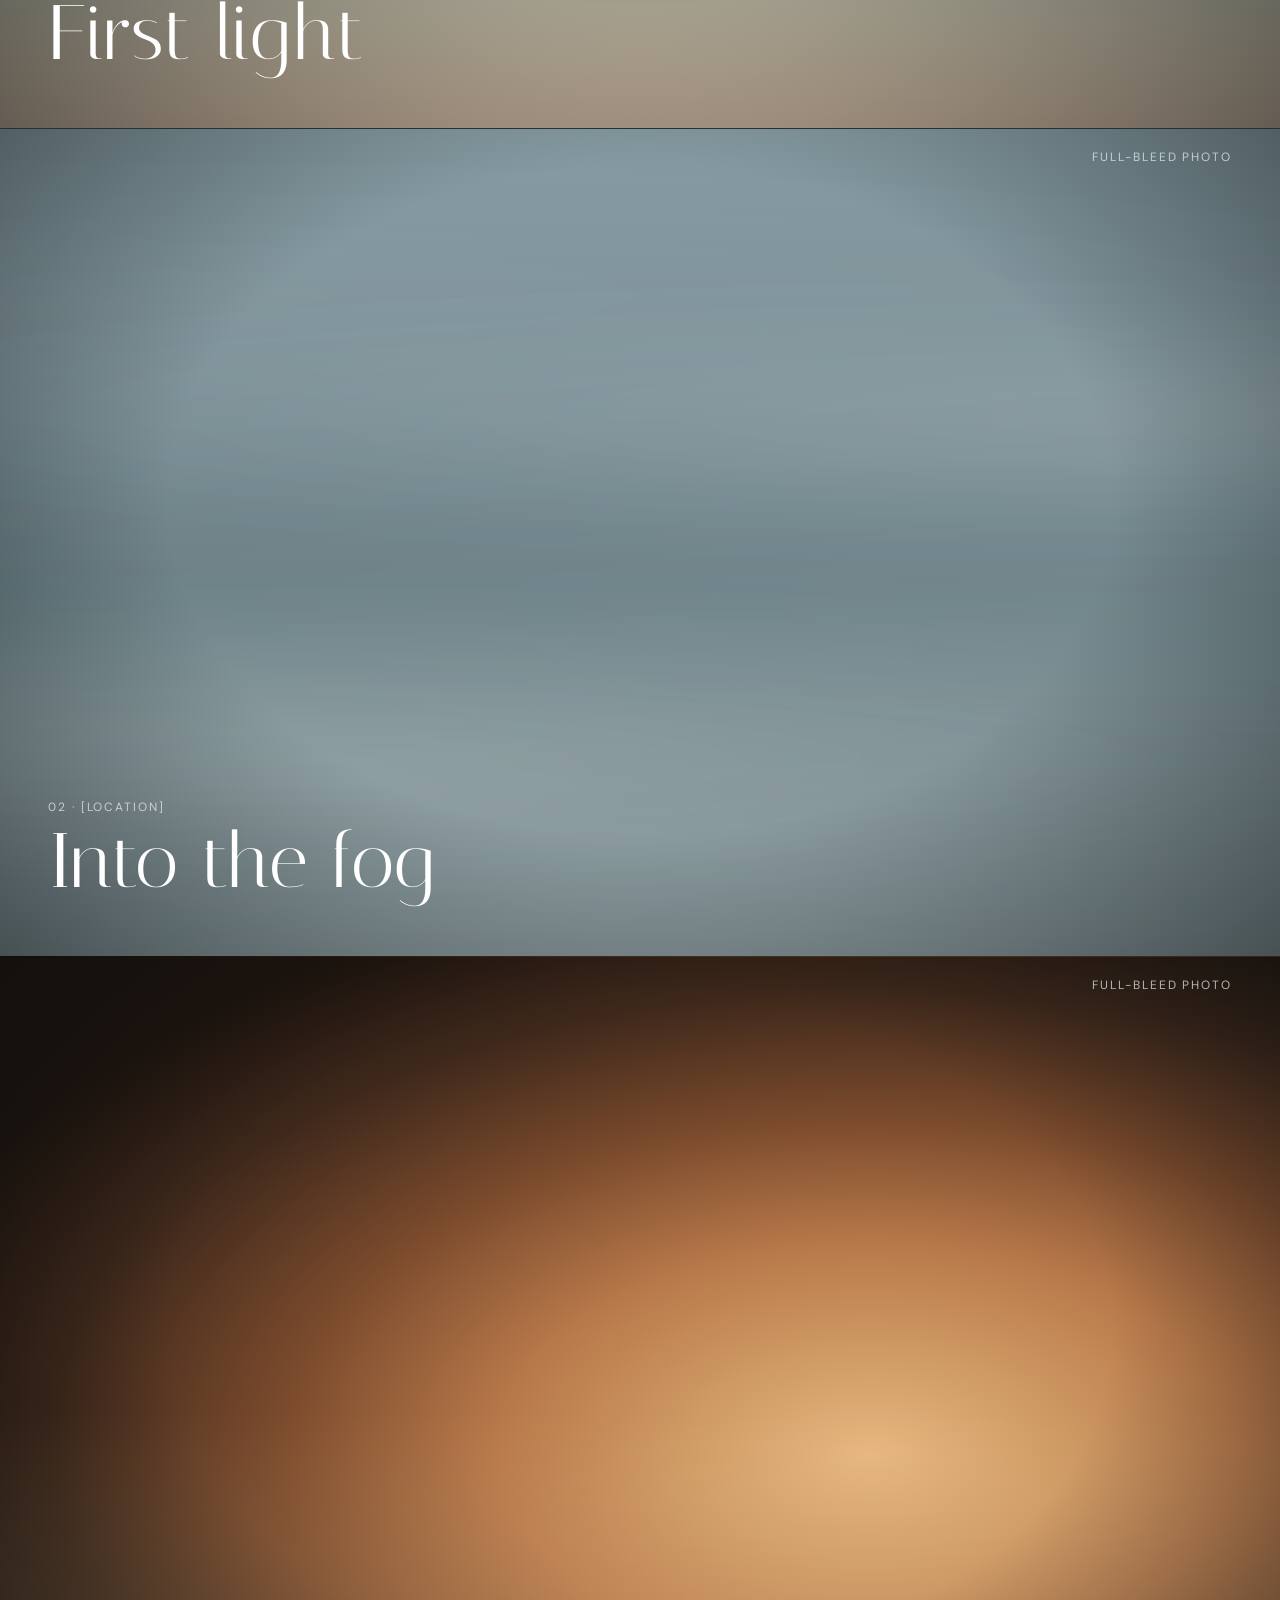
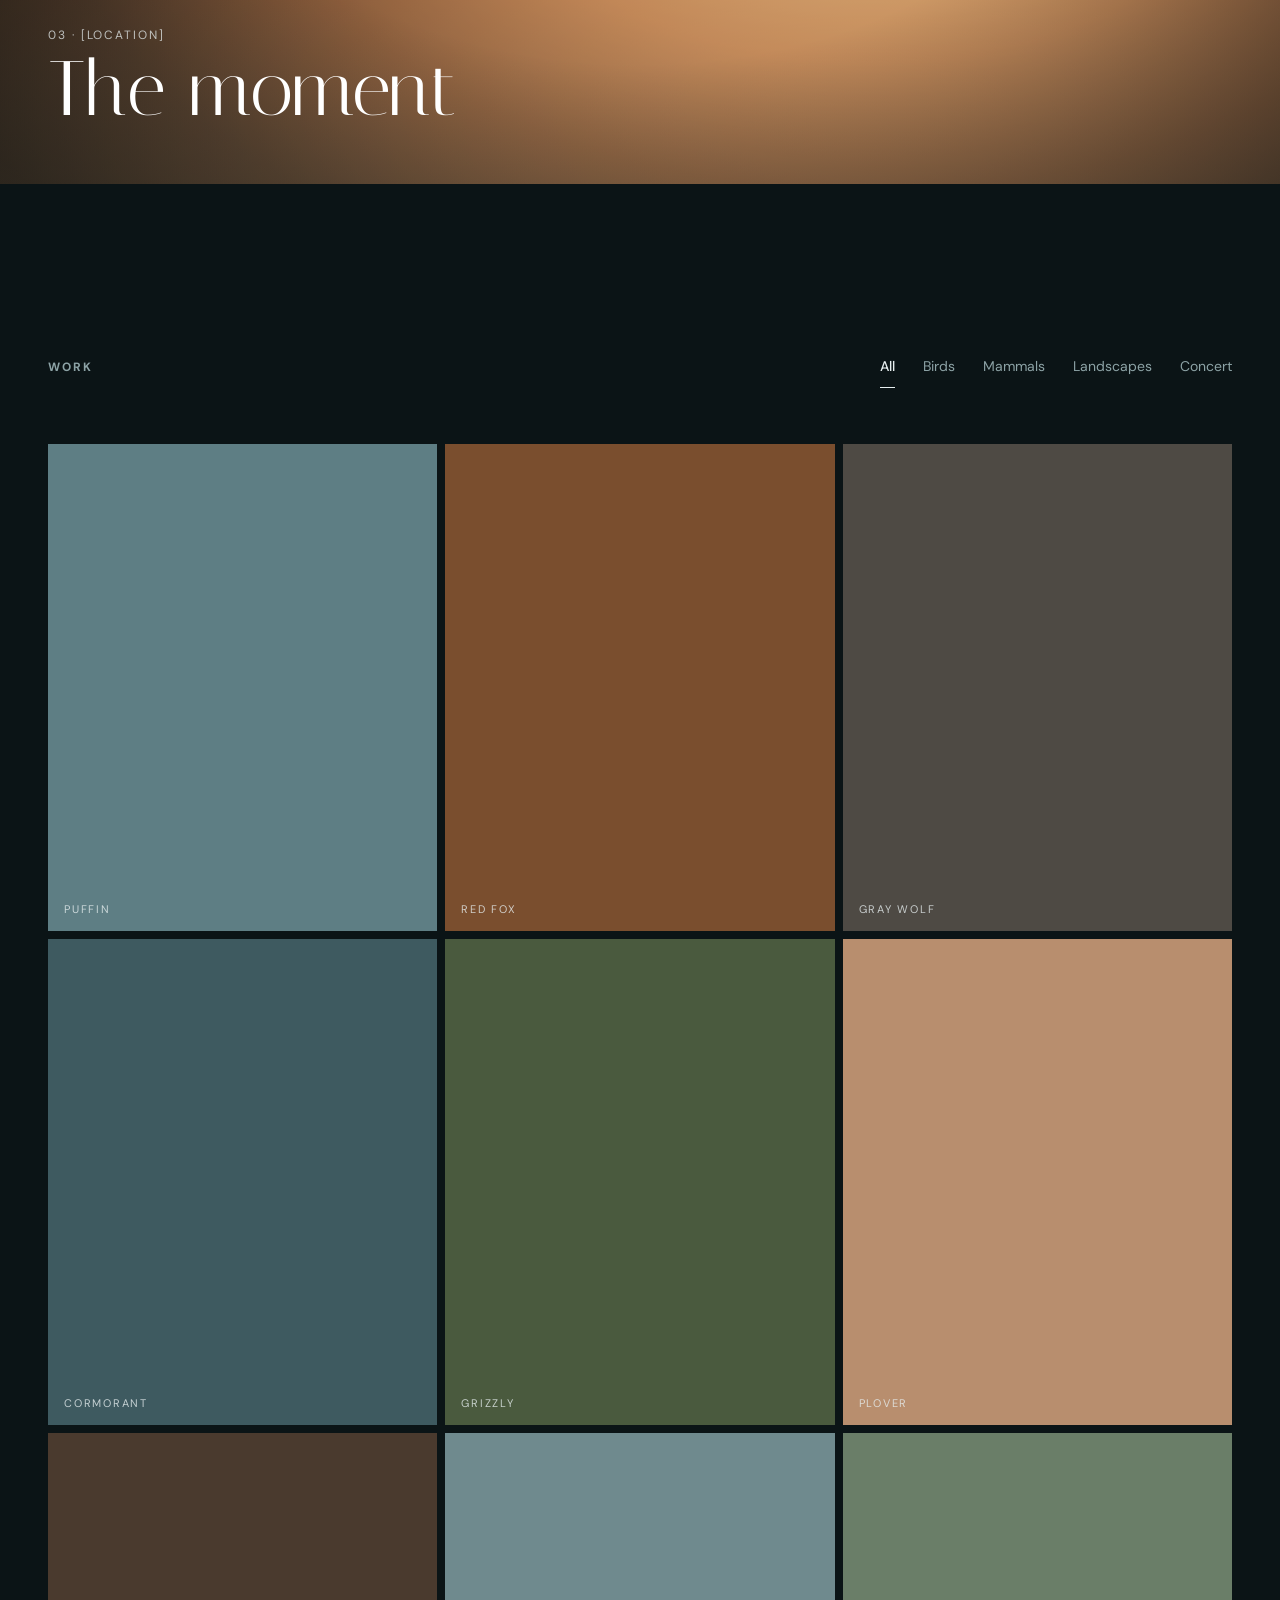
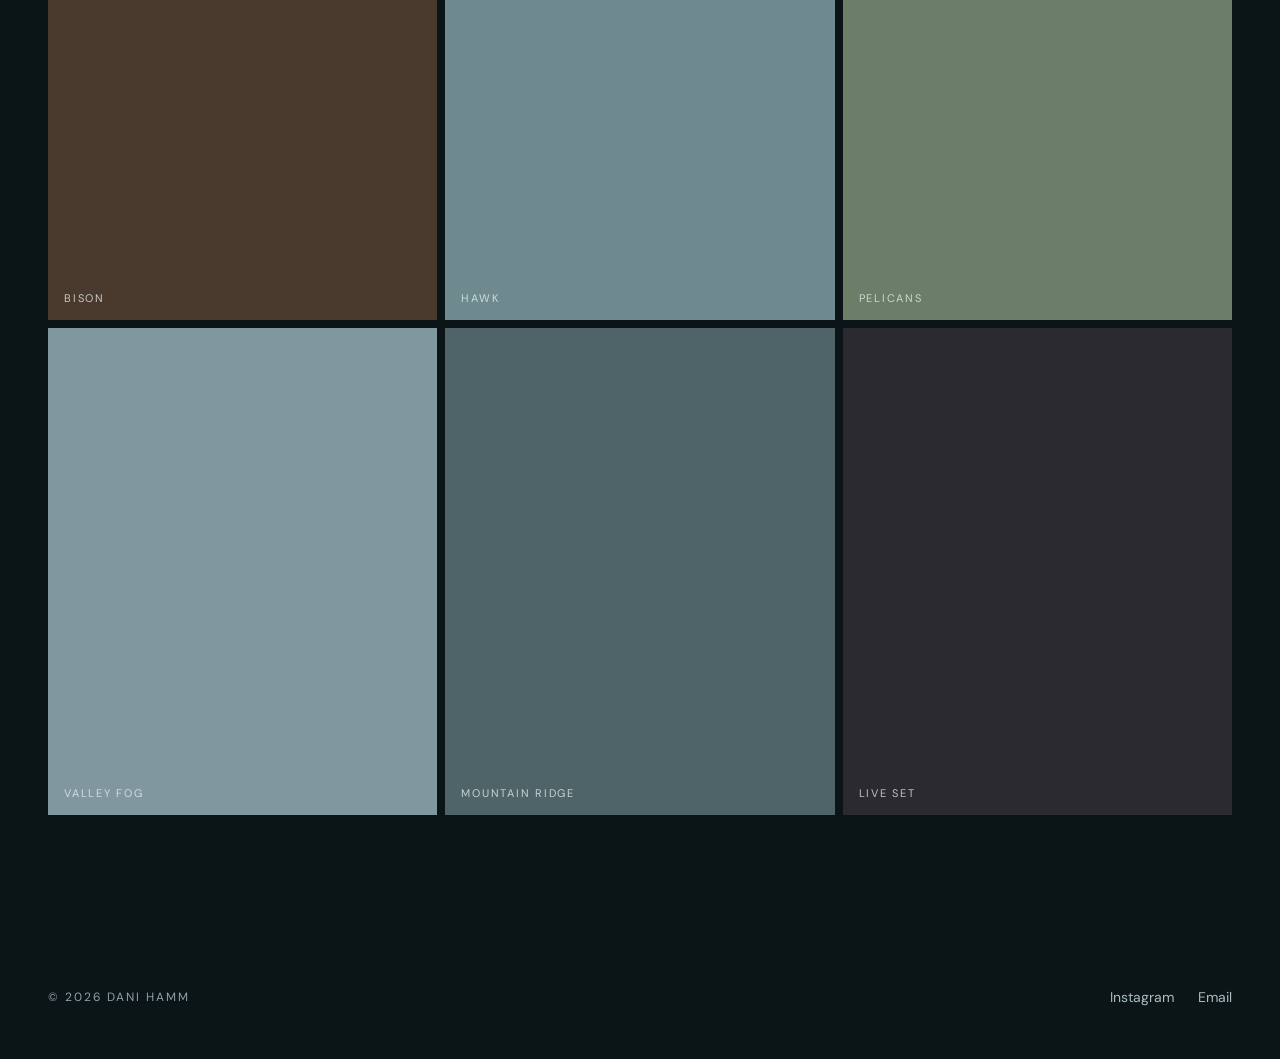
==== commit 4c3b6634: "Restore each scene's own lighting, softened Bring back the original colors for the hero and the thre" ====
--- a/index.html
+++ b/index.html
@@ -41,7 +41,7 @@
 </header>
 <main class="lift">
 <div class="scenes">
-<section class="hero" style="background: radial-gradient(ellipse 120% 90% at 60% 42%, #5A7378 0%, #41575C 45%, #22323600 100%), #223236">
+<section class="hero" style="background: radial-gradient(ellipse 85% 75% at 60% 40%, #6F8E94 0%, #557479 25%, #3F5A60 50%, #1A2A2E 100%)">
 <div class="glow" aria-hidden="true"></div>
 <div class="fog fog-a" aria-hidden="true"></div>
 <div class="fog fog-b" aria-hidden="true"></div>
@@ -55,7 +55,7 @@
 <div class="hero-shade" aria-hidden="true"></div>
 </section>
 
-<section class="scene s1" style="background: linear-gradient(180deg, #22323A 0%, #3B5258 55%, #6B6558 100%)">
+<section class="scene s1" style="background: linear-gradient(180deg, #24363C 0%, #3D5960 30%, #4F6E74 52%, #7F8473 78%, #B08F6F 100%)">
 <div class="scene-light" style="position: absolute; inset: 0">
 <div class="fog fog-c"></div>
 </div>
@@ -66,7 +66,7 @@
 <h2 class="scene-title" style="margin: 0; font-family: Italiana, serif; letter-spacing: 0.01em; font-weight: 400; line-height: 1; color: #FFFFFF">First light</h2>
 </div>
 </section>
-<section class="scene" style="background: linear-gradient(180deg, #5E7176 0%, #52656A 50%, #3A4A4F 100%)">
+<section class="scene" style="background: linear-gradient(180deg, #869BA2 0%, #7A8F96 25%, #6A8086 55%, #3F5257 100%)">
 <div class="scene-light" style="position: absolute; inset: 0">
 <div class="fog fog-a"></div>
 <div class="fog fog-b"></div>
@@ -80,9 +80,9 @@
 <h2 class="scene-title" style="margin: 0; font-family: Italiana, serif; letter-spacing: 0.01em; font-weight: 400; line-height: 1; color: #FFFFFF">Into the fog</h2>
 </div>
 </section>
-<section class="scene" style="background: radial-gradient(ellipse 130% 100% at 66% 70%, #7E6046 0%, #5A4332 40%, #33261D 75%, #1F1813 100%)">
+<section class="scene" style="background: radial-gradient(ellipse 80% 70% at 68% 60%, #E6B67F 0%, #CF9A64 18%, #B8794A 36%, #7A4A2C 58%, #3E281B 80%, #1E140E 100%)">
 <div class="scene-light" style="position: absolute; inset: 0">
-<div class="fog fog-c" style="background: linear-gradient(to top, rgba(200,160,118,0.16), rgba(200,160,118,0))"></div>
+<div class="fog fog-c" style="background: linear-gradient(to top, rgba(240,196,138,0.26), rgba(240,196,138,0))"></div>
 </div>
 <div class="vignette"></div>
 <div class="ph-tag"><span class="label" style="color: rgba(230,238,239,0.75)">Full-bleed photo</span></div><!-- <img class="cover" src="images/scene.jpg" alt=""> -->
--- a/css/style.css
+++ b/css/style.css
@@ -9,8 +9,8 @@
 .label{margin:0;font-size:12px;line-height:16px;letter-spacing:0.16em;text-transform:uppercase;color:#8DA3A6}
 .nav{display:flex;align-items:center;justify-content:space-between;gap:var(--gap);height:72px}
 .hero{position:relative;height:800px;overflow:hidden}
-.glow{position:absolute;inset:-15%;background:radial-gradient(ellipse 45% 40% at 62% 42%, rgba(214,232,234,0.28) 0%, rgba(150,186,192,0.12) 40%, rgba(150,186,192,0) 70%);animation:glow 14s ease-in-out infinite;will-change:opacity,transform;pointer-events:none}
-@keyframes glow{0%,100%{opacity:0.45;transform:scale(1)}50%{opacity:0.75;transform:scale(1.04)}}
+.glow{position:absolute;inset:-15%;background:radial-gradient(ellipse 45% 40% at 62% 42%, rgba(214,232,234,0.45) 0%, rgba(150,186,192,0.18) 40%, rgba(150,186,192,0) 70%);animation:glow 14s ease-in-out infinite;will-change:opacity,transform;pointer-events:none}
+@keyframes glow{0%,100%{opacity:0.4;transform:scale(1)}50%{opacity:0.8;transform:scale(1.05)}}
 @media (prefers-reduced-motion: reduce){.glow{animation:none;opacity:0.6}}
 .hero-inner{position:relative;height:100%;display:flex;flex-direction:column;justify-content:flex-end;gap:12px;padding-bottom:64px}
 .head{display:flex;flex-wrap:wrap;justify-content:space-between;align-items:baseline;gap:16px var(--gap);margin-bottom:40px}
@@ -52,7 +52,7 @@
 .fog{position:absolute;pointer-events:none;mix-blend-mode:screen}
 .fog-a{inset:-25% -50%;filter:blur(36px);background:radial-gradient(ellipse 75% 14% at 35% 68%,rgba(220,232,234,0.16),rgba(220,232,234,0) 100%),radial-gradient(ellipse 60% 10% at 70% 40%,rgba(220,232,234,0.10),rgba(220,232,234,0) 100%),radial-gradient(ellipse 90% 18% at 50% 92%,rgba(220,232,234,0.14),rgba(220,232,234,0) 100%);animation:drift 90s linear infinite alternate}
 .fog-b{inset:-25% -50%;filter:blur(48px);background:radial-gradient(ellipse 85% 12% at 60% 80%,rgba(205,222,226,0.14),rgba(205,222,226,0) 100%),radial-gradient(ellipse 70% 9% at 25% 30%,rgba(205,222,226,0.08),rgba(205,222,226,0) 100%),radial-gradient(ellipse 65% 11% at 80% 55%,rgba(205,222,226,0.09),rgba(205,222,226,0) 100%);animation:drift 60s linear infinite alternate-reverse}
-.fog-c{left:0;right:0;bottom:0;height:45%;background:linear-gradient(to top,rgba(210,226,228,0.18),rgba(210,226,228,0));animation:breathe 22s ease-in-out infinite}
+.fog-c{left:0;right:0;bottom:0;height:45%;background:linear-gradient(to top,rgba(210,226,228,0.32),rgba(210,226,228,0));animation:breathe 20s ease-in-out infinite}
 .shaft{position:absolute;inset:-20%;pointer-events:none;mix-blend-mode:screen;filter:blur(18px);background:linear-gradient(115deg,rgba(255,228,186,0) 38%,rgba(255,228,186,0.20) 44%,rgba(255,228,186,0) 50%,rgba(255,228,186,0) 56%,rgba(255,228,186,0.12) 60%,rgba(255,228,186,0) 66%);animation:shaft 16s ease-in-out infinite}
 .beams{position:absolute;inset:0;overflow:hidden;pointer-events:none;z-index:0}
 .beam{position:absolute;top:-30%;width:38%;height:160%;right:-6%;filter:blur(40px);transform-origin:50% 0;mix-blend-mode:screen}
@@ -63,7 +63,7 @@
 @keyframes sway2{0%,100%{transform:rotate(32deg);opacity:0.5}50%{transform:rotate(36deg);opacity:1}}
 .bsec{position:relative}
 .bsec > .wrap,.bsec > .lift-in{position:relative;z-index:1}
-.vignette{position:absolute;inset:0;pointer-events:none;background:radial-gradient(ellipse at 50% 45%,rgba(0,0,0,0) 55%,rgba(5,10,12,0.35) 100%)}
+.vignette{position:absolute;inset:0;pointer-events:none;background:radial-gradient(ellipse at 50% 45%,rgba(0,0,0,0) 52%,rgba(5,10,12,0.5) 100%)}
 .grain{position:fixed;inset:0;width:100%;height:100%;pointer-events:none;z-index:40;opacity:0.09;mix-blend-mode:overlay}
 @keyframes drift{from{transform:translateX(-7%)}to{transform:translateX(7%)}}
 @keyframes breathe{0%,100%{opacity:0.55}50%{opacity:1}}
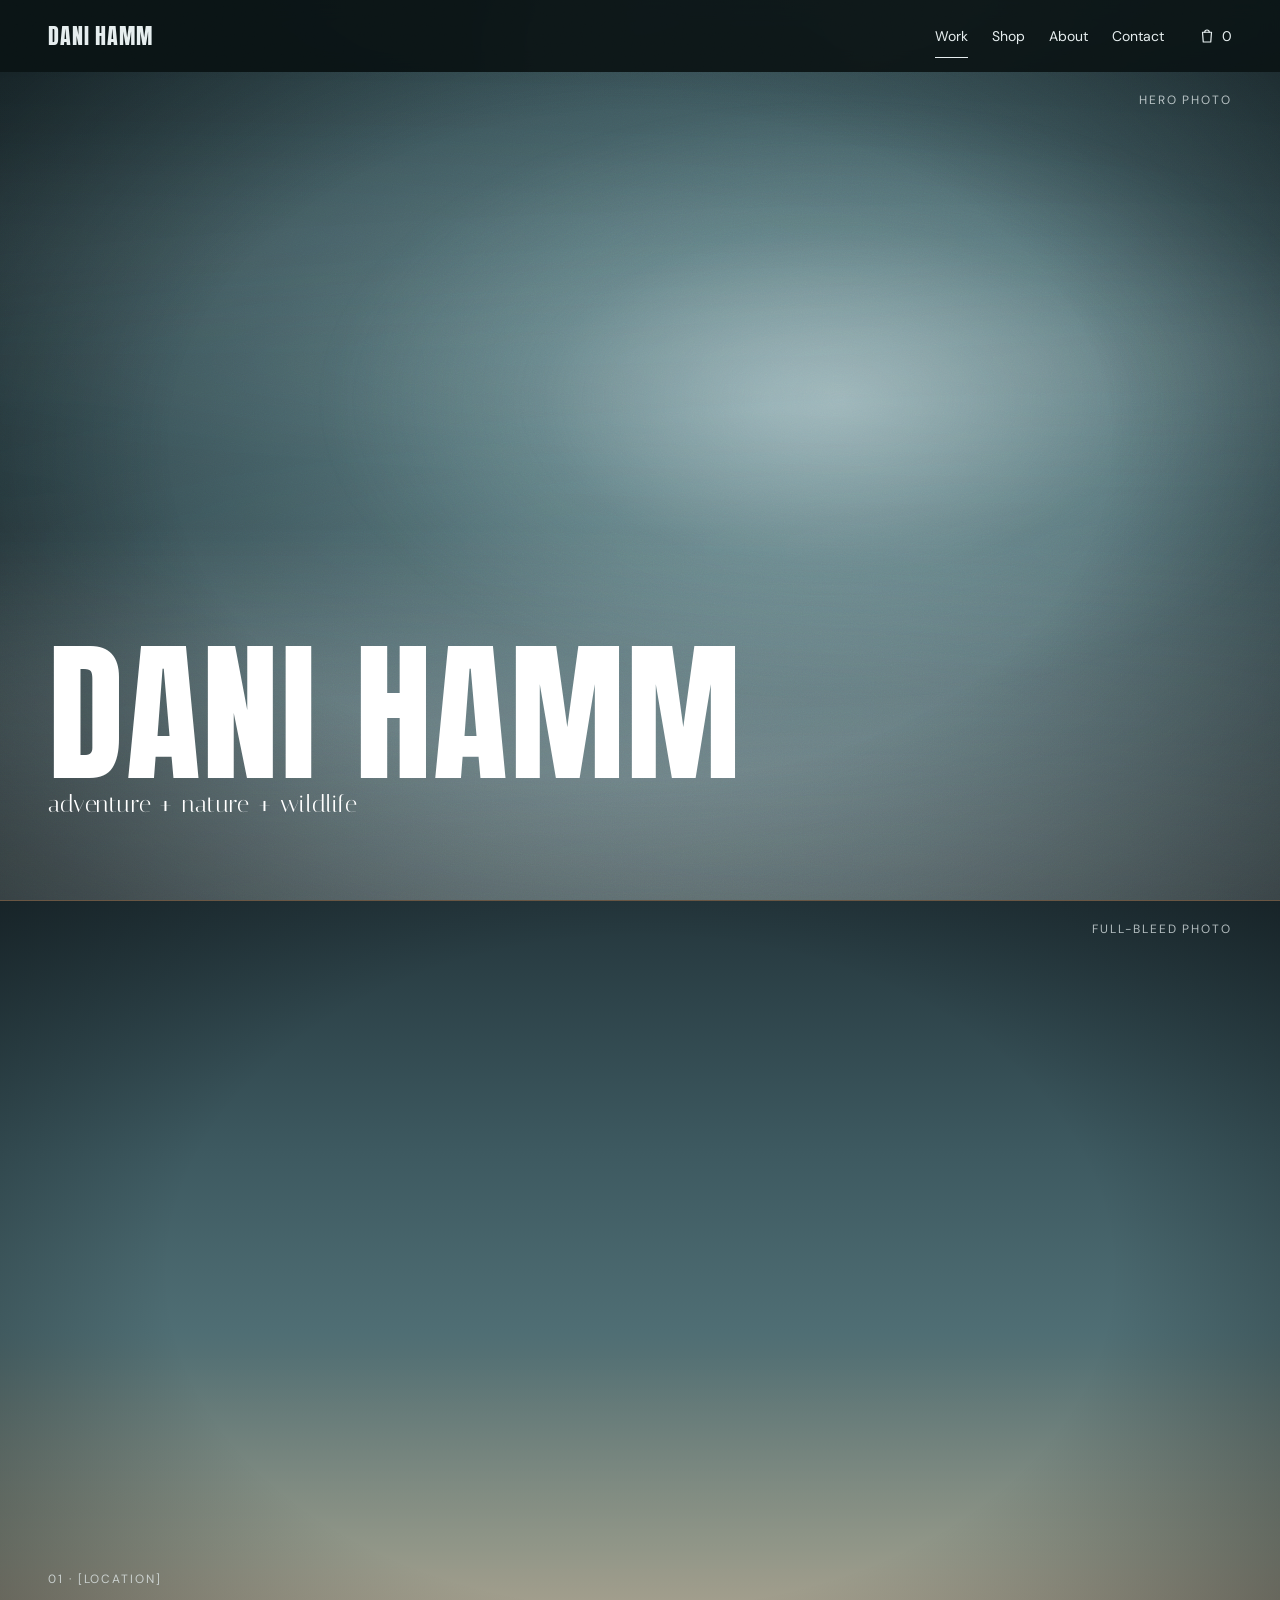
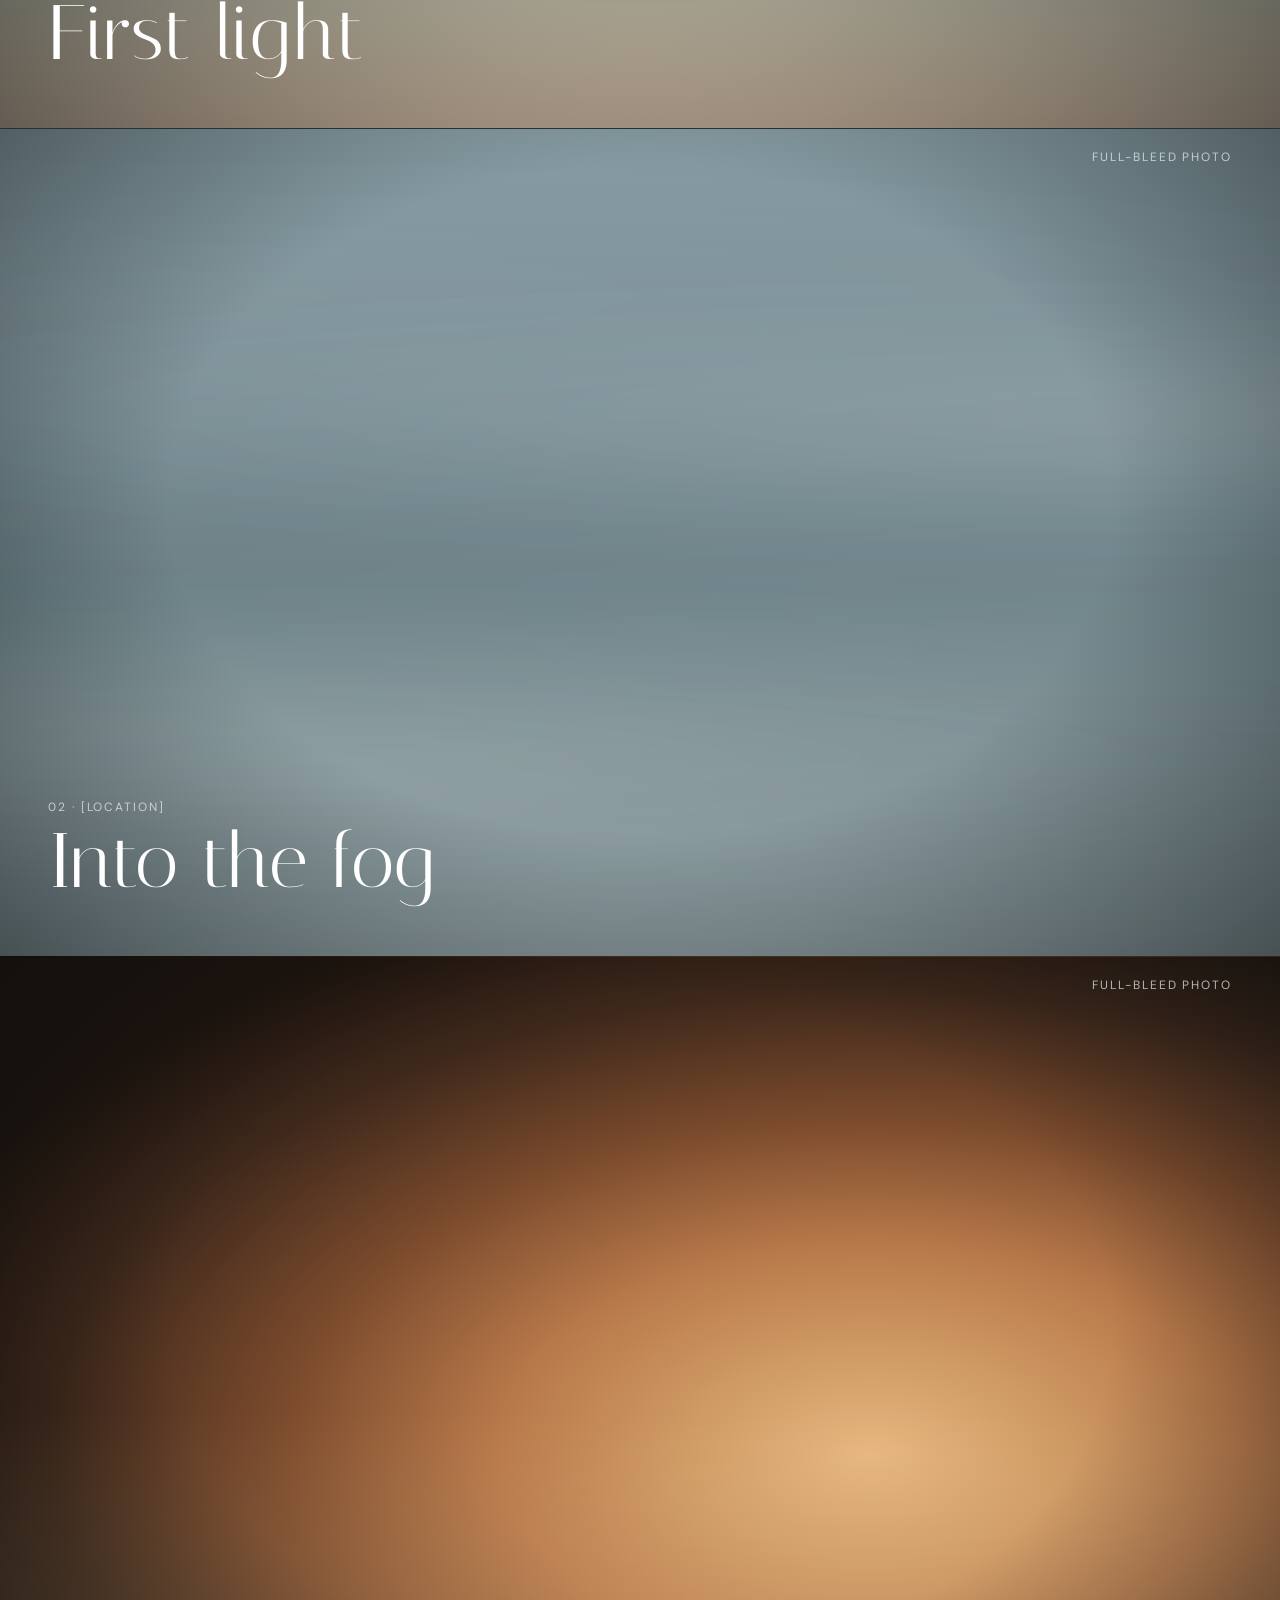
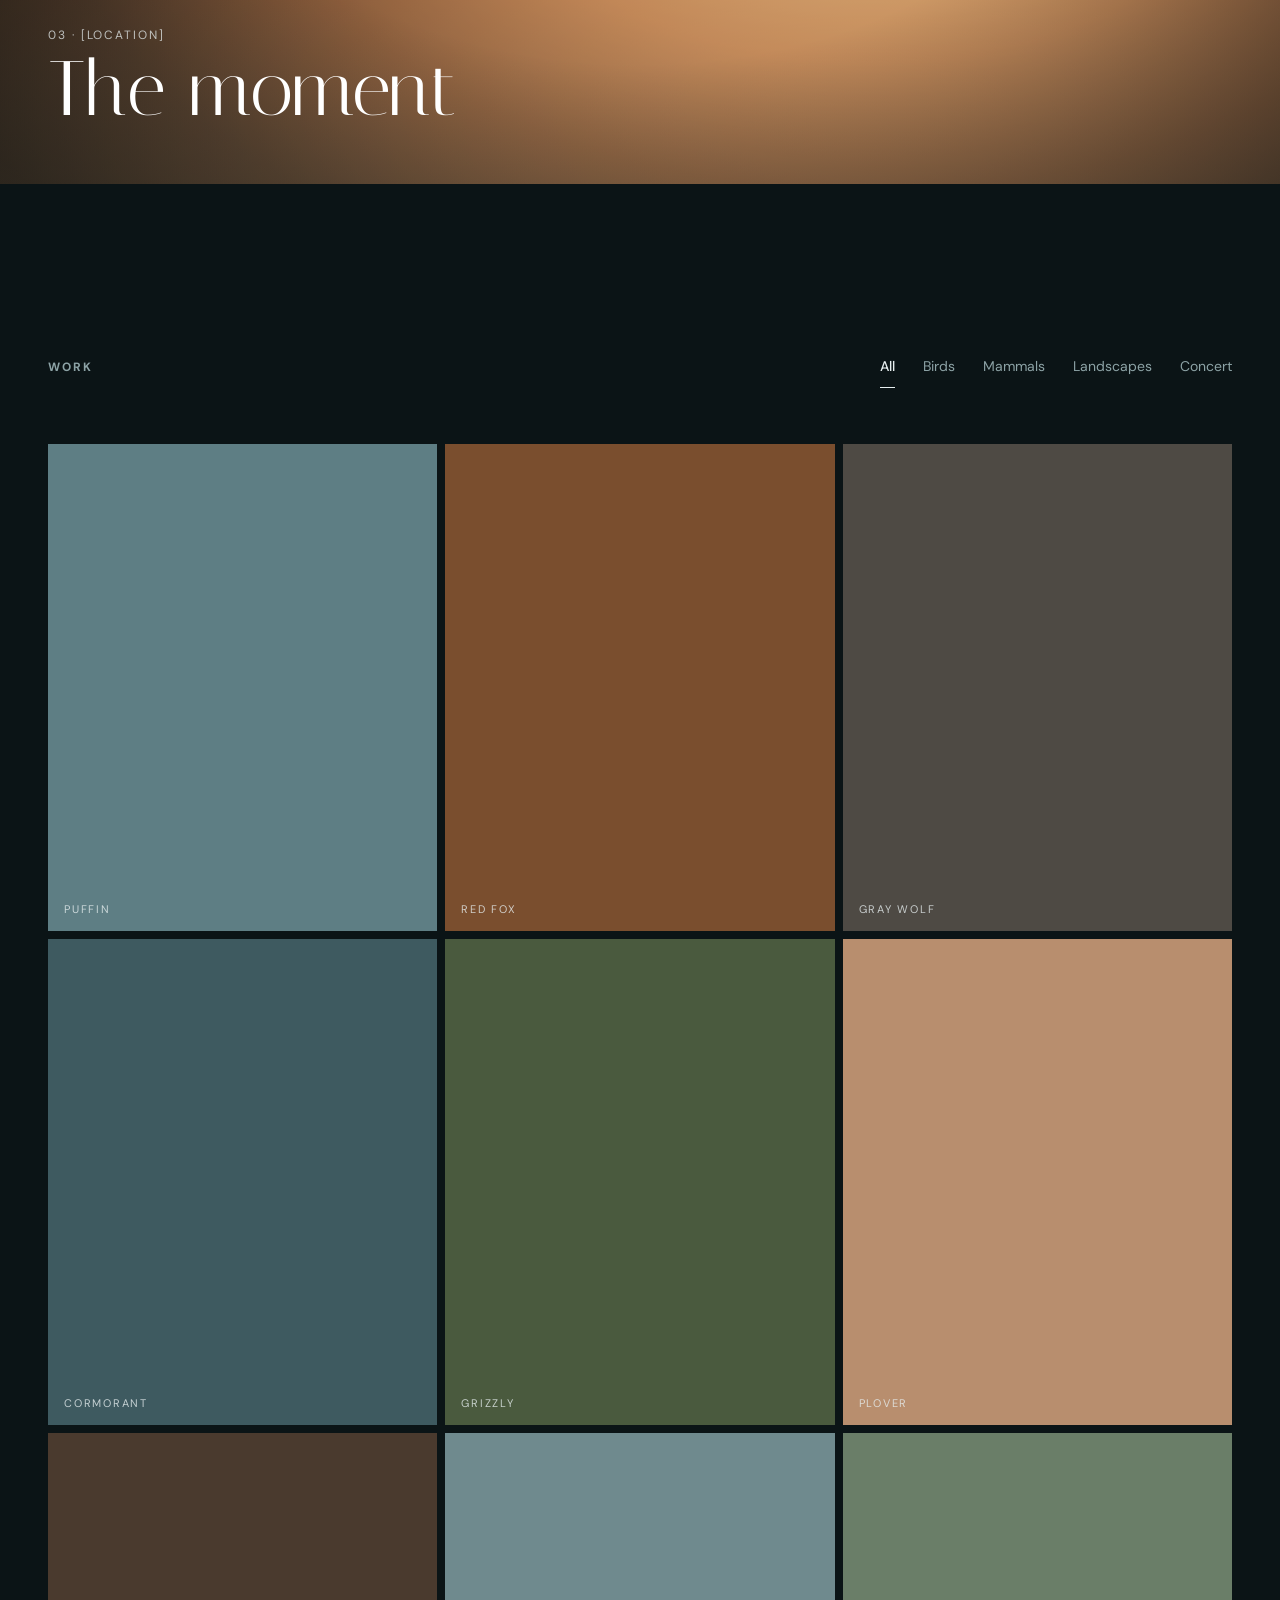
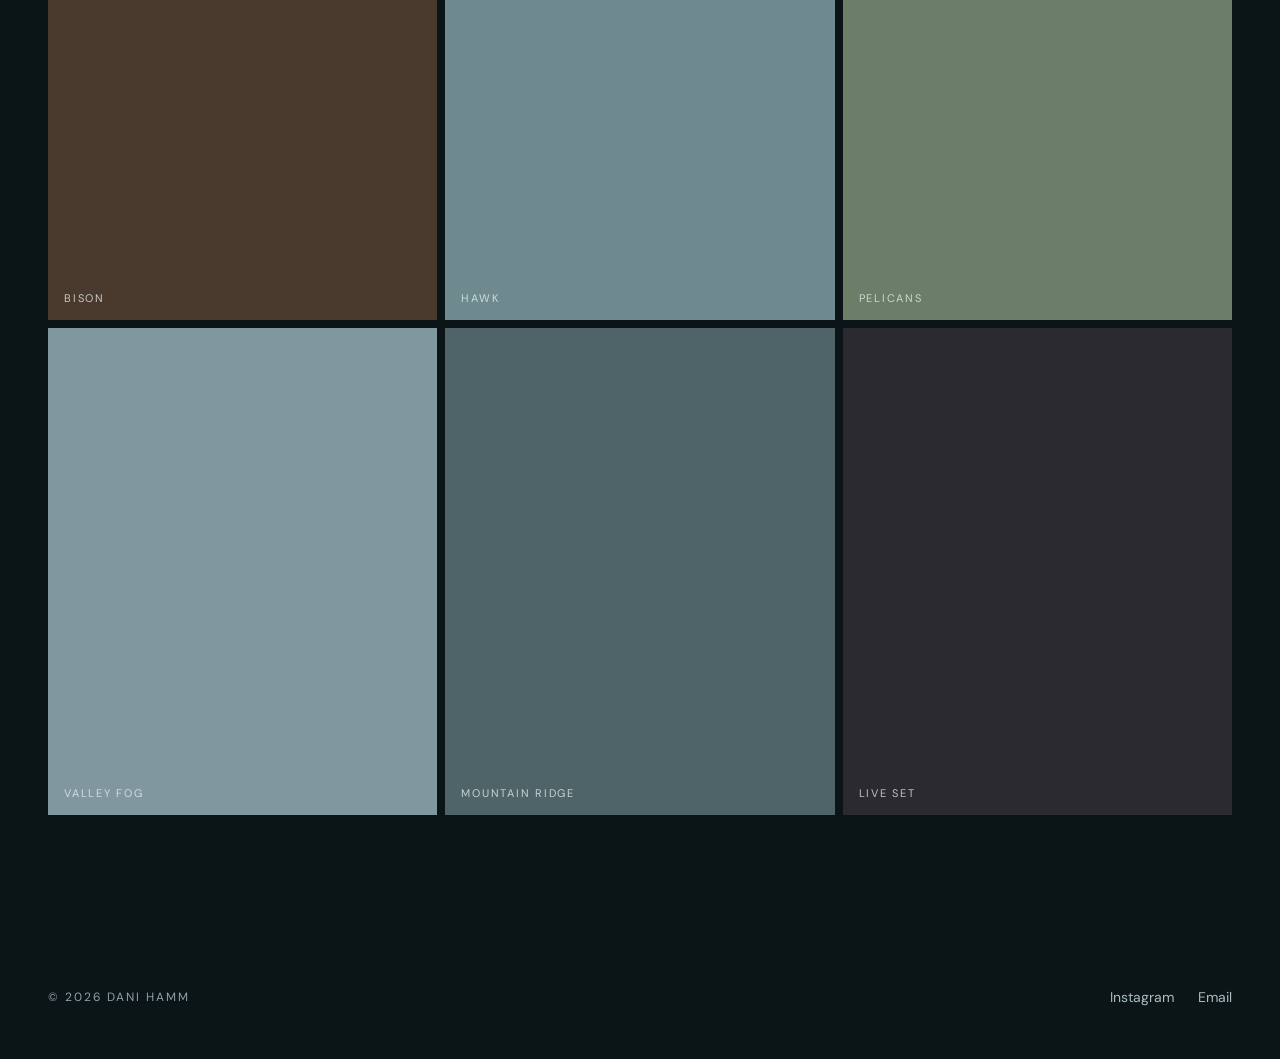
==== commit e156aa76: "Rebuild page background for iOS Safari Replace the heavily blurred, scroll-shifted fog layers behind" ====
--- a/index.html
+++ b/index.html
@@ -11,7 +11,7 @@
 <link rel="stylesheet" href="css/style.css">
 </head>
 <body>
-<div class="atmo" aria-hidden="true"><div class="atmo-b" style="position: absolute; inset: 0"><div class="beam beam-1"></div><div class="beam beam-2"></div><div class="beam beam-3"></div></div><div class="fog fog-a atmo-p1"></div><div class="fog fog-b atmo-p2"></div></div>
+<div class="atmo" aria-hidden="true"><div class="atmo-b" style="position: absolute; inset: 0"><div class="beam beam-1"></div><div class="beam beam-2"></div><div class="beam beam-3"></div></div><div class="atmo-fog atmo-p1"></div><div class="atmo-fog2 atmo-p2"></div></div>
 <svg class="grain" aria-hidden="true"><filter id="grainf"><feTurbulence type="fractalNoise" baseFrequency="0.9" numOctaves="2" stitchTiles="stitch"></feTurbulence></filter><rect width="100%" height="100%" filter="url(#grainf)"></rect></svg>
 <div class="site">
 <div class="root" style="color: #E6EEEF; font-family: 'DM Sans', system-ui, sans-serif; font-size: 16px; line-height: 1.6">
--- a/css/style.css
+++ b/css/style.css
@@ -96,9 +96,6 @@
 @keyframes capIn{from{opacity:0;transform:translate3d(0,24px,0)}}
 @keyframes dawn{from{opacity:0.5}}
 @keyframes shade{to{opacity:0.65}}
-@keyframes par1{to{translate:0 -18%}}
-@keyframes par2{to{translate:0 -32%}}
-@keyframes par3{to{translate:-6% 8%}}
 @keyframes pull{from{filter:blur(6px);opacity:0.4}}
 @media (prefers-reduced-motion: reduce){.fog,.beam,.glow{animation:none}}
 
@@ -203,6 +200,27 @@
 #pdp-stage,#pdp-art{transition:none}
 #pdp-stage.is-ready,#pdp-art.is-ready{transition:background-color .5s ease}
 
+/* ---------- focus pull on every page: sharp once fully on screen ---------- */
+@media (prefers-reduced-motion: no-preference){
+@supports (animation-timeline: view()){
+.focus-in{will-change:filter,opacity;animation:pull cubic-bezier(0.25,0.6,0.3,1) both;animation-timeline:view();animation-range:entry 0% entry 100%}
+}
+}
+
+/* ---------- page background v2: no heavy blur filters (iOS-safe), covers top to bottom ---------- */
+.atmo{background:radial-gradient(ellipse 80% 55% at 72% 0%,rgba(111,142,148,0.24),rgba(11,20,22,0) 70%),radial-gradient(ellipse 75% 45% at 18% 100%,rgba(111,142,148,0.12),rgba(11,20,22,0) 70%),#0B1416}
+.atmo .beam{filter:none;-webkit-mask-image:linear-gradient(to bottom,transparent 0%,#000 25%,#000 65%,transparent 100%);mask-image:linear-gradient(to bottom,transparent 0%,#000 25%,#000 65%,transparent 100%)}
+.atmo .beam-1{background:linear-gradient(90deg,rgba(255,224,180,0) 0%,rgba(255,224,180,0.05) 30%,rgba(255,224,180,0.09) 50%,rgba(255,224,180,0.05) 70%,rgba(255,224,180,0) 100%)}
+.atmo .beam-2{background:linear-gradient(90deg,rgba(190,220,226,0) 0%,rgba(190,220,226,0.04) 30%,rgba(190,220,226,0.07) 50%,rgba(190,220,226,0.04) 70%,rgba(190,220,226,0) 100%)}
+.atmo .beam-3{background:linear-gradient(90deg,rgba(255,224,180,0) 0%,rgba(255,224,180,0.035) 30%,rgba(255,224,180,0.06) 50%,rgba(255,224,180,0.035) 70%,rgba(255,224,180,0) 100%)}
+.atmo-fog,.atmo-fog2{position:absolute;left:-40%;right:-40%;top:-30%;bottom:-30%;pointer-events:none}
+.atmo-fog{background:radial-gradient(ellipse 55% 7% at 28% 16%,rgba(205,222,226,0.07),rgba(205,222,226,0) 100%),radial-gradient(ellipse 65% 8% at 70% 36%,rgba(205,222,226,0.06),rgba(205,222,226,0) 100%),radial-gradient(ellipse 60% 8% at 34% 58%,rgba(205,222,226,0.07),rgba(205,222,226,0) 100%),radial-gradient(ellipse 70% 9% at 66% 80%,rgba(205,222,226,0.08),rgba(205,222,226,0) 100%);animation:drift 90s linear infinite alternate}
+.atmo-fog2{background:radial-gradient(ellipse 60% 7% at 62% 24%,rgba(205,222,226,0.05),rgba(205,222,226,0) 100%),radial-gradient(ellipse 50% 6% at 22% 46%,rgba(205,222,226,0.05),rgba(205,222,226,0) 100%),radial-gradient(ellipse 65% 8% at 58% 68%,rgba(205,222,226,0.06),rgba(205,222,226,0) 100%),radial-gradient(ellipse 55% 7% at 30% 90%,rgba(205,222,226,0.06),rgba(205,222,226,0) 100%);animation:drift 60s linear infinite alternate-reverse}
+@keyframes par1{to{translate:0 -8%}}
+@keyframes par2{to{translate:0 -14%}}
+@keyframes par3{to{translate:-3% 4%}}
+@media (prefers-reduced-motion: reduce){.atmo-fog,.atmo-fog2{animation:none}}
+
 .cover{position:absolute;inset:0;width:100%;height:100%;object-fit:cover;display:block}
 .tile img,.ph img{position:absolute;inset:0;width:100%;height:100%;object-fit:cover}
 .ph{position:relative;overflow:hidden}
